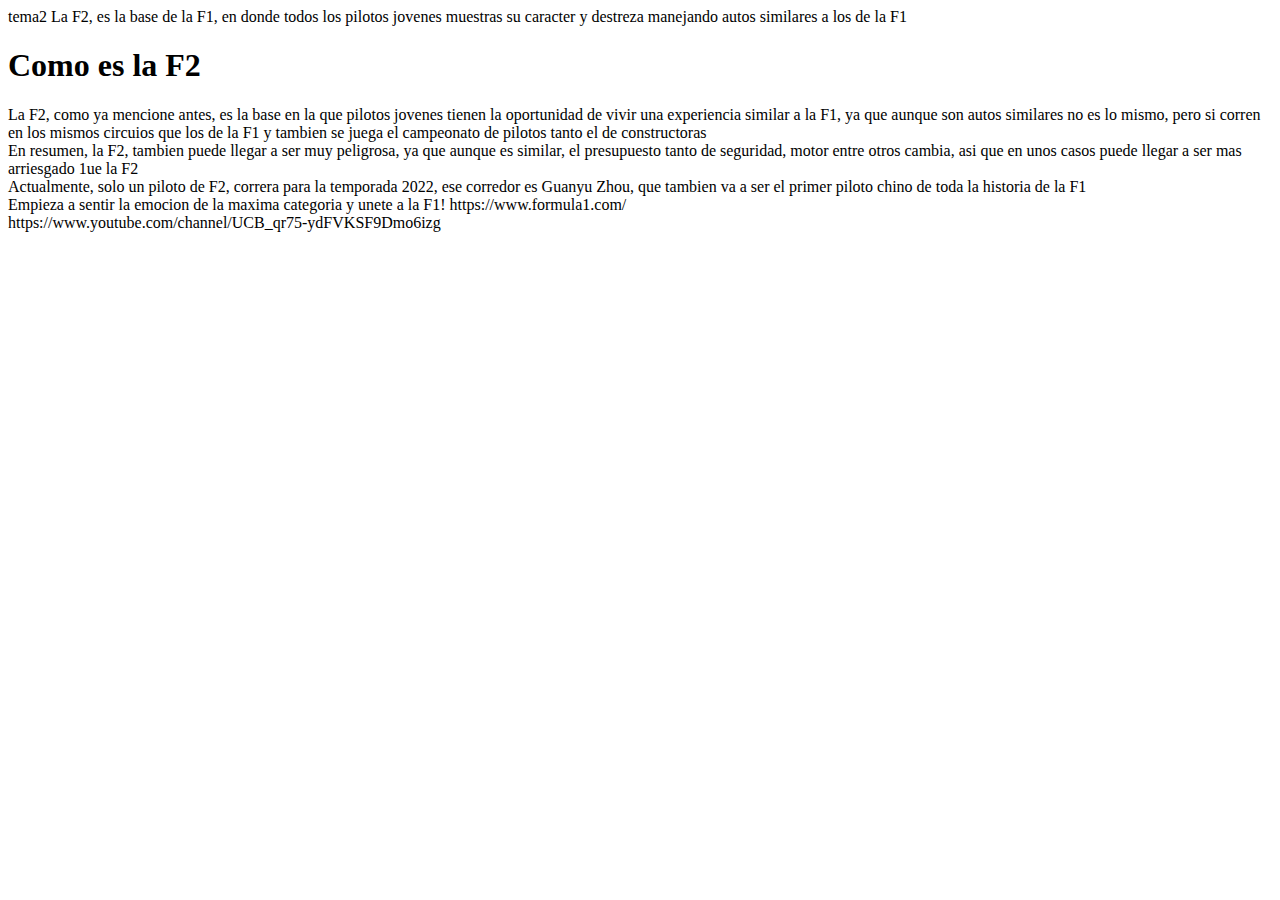
==== tema2.html @ 63cce2b8 "avance semana 4" ====
tema2
 
<DOCTYPE html>
    <html lang="es">
<head>
<!--Carga los caracteres latinos-->
  <meta charset="UTF-8">
  <title>F2</title>
</head>
<body>
La F2, es la base de la F1, en donde todos los pilotos jovenes muestras su caracter y destreza manejando autos similares a los de la F1
    <!--empieza mi blog-->
<section>
    <!--Empieza el título del blog-->
    <header>
        <h1>Como es la F2</h1>
    </header>
    <!--Termina el título del blog-->
    <!--empieza contenido principal-->
    La F2, como ya mencione antes, es la base en la que pilotos jovenes tienen la oportunidad de vivir una experiencia similar a la F1, ya que aunque son autos similares
    no es lo mismo, pero si corren en los mismos circuios que los de la F1 y tambien se juega el campeonato de pilotos tanto el de constructoras
    <main>
        <!--****Aquí pondrás tus articles-->
    </main>
 
    <!--empieza barra lateral-->
En resumen, la F2, tambien puede llegar a ser muy peligrosa, ya que aunque  es similar, el presupuesto tanto de seguridad, motor entre otros cambia, asi que en unos casos puede llegar a ser mas arriesgado 1ue la F2
    <aside>
 
    </aside>
    Actualmente, solo un piloto de F2, correra para la temporada 2022, ese corredor es Guanyu Zhou, que tambien va a ser el primer piloto chino de toda la historia de la F1
    <!--termina barra lateral-->
<!--empieza el footer-->
<footer>
Empieza a sentir la emocion de la maxima categoria y unete a la F1!
https://www.formula1.com/
 
</footer>
<!--termina el footer-->
</section>
<!--termina mi blog-->
https://www.youtube.com/channel/UCB_qr75-ydFVKSF9Dmo6izg
</body>
</html>
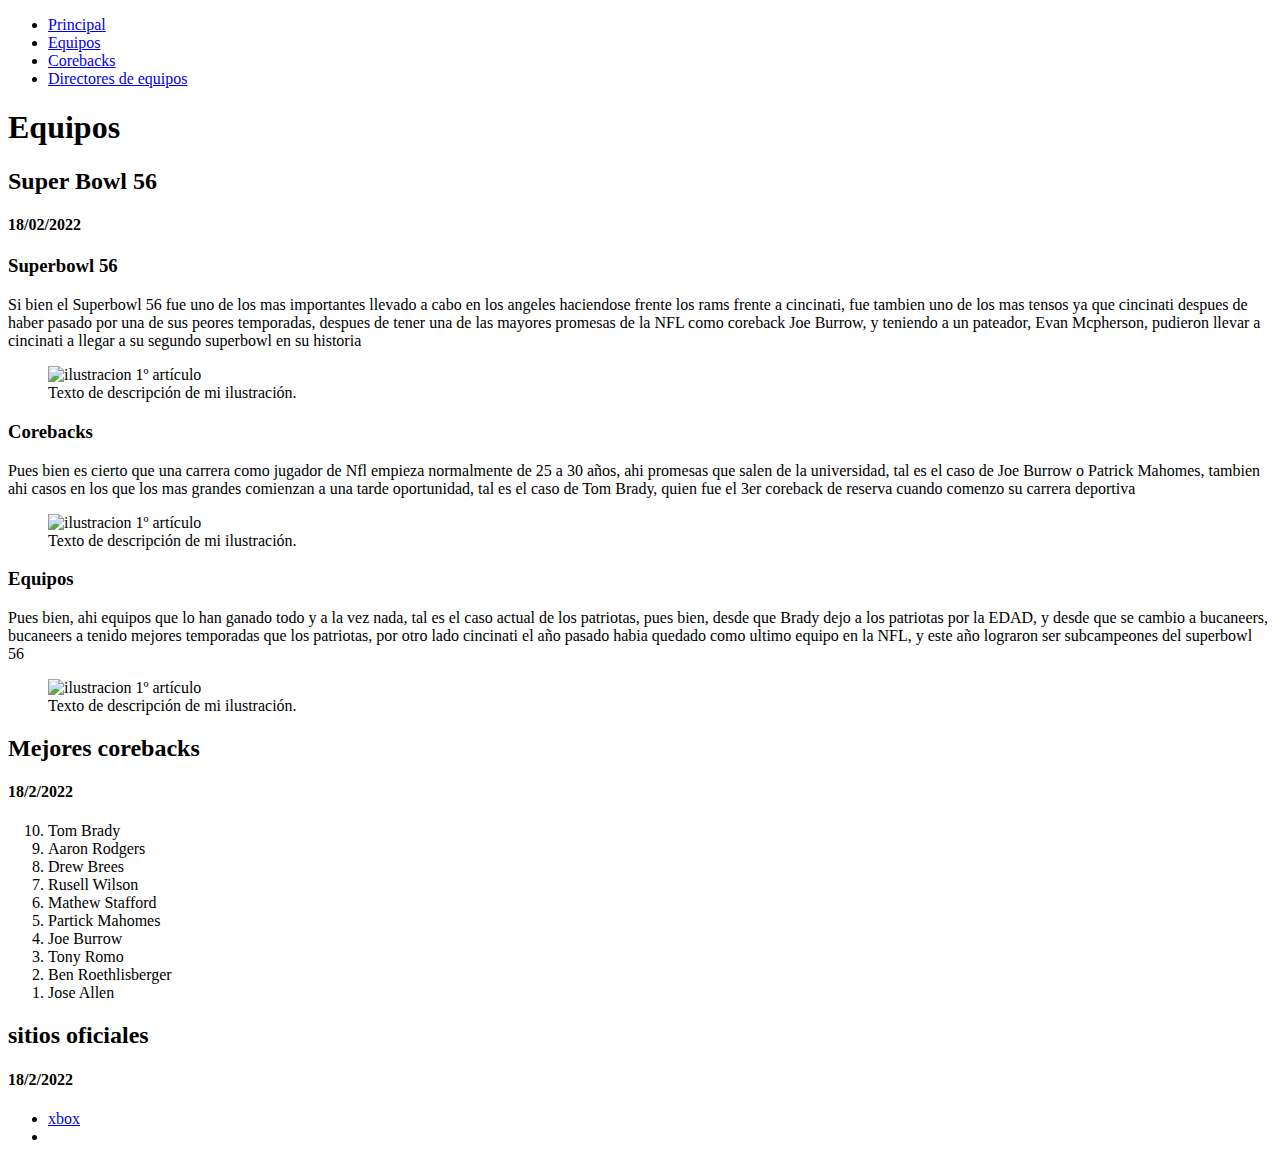
==== commit 659b5c26: "Merge branch 'master' of https://github.com/pabloot06/9-2oteroleon-blog_del_mundo" ====
--- a/tema2.html
+++ b/tema2.html
@@ -1,44 +1,139 @@
-tema2
- 
-<DOCTYPE html>
-    <html lang="es">
+<!-- Jorge León-->
+<!DOCTYPE html>
+<html lang="es">
+
 <head>
-<!--Carga los caracteres latinos-->
-  <meta charset="UTF-8">
-  <title>F2</title>
+    <!-- añade el conjunto de caracteres latinos -->
+    <meta charset="UTF-8">
+    <title>Nfl</title>
 </head>
+
 <body>
-La F2, es la base de la F1, en donde todos los pilotos jovenes muestras su caracter y destreza manejando autos similares a los de la F1
+    <!-- inicia barra de navegación -->
+    <nav>
+        <ul>
+            <li><a href="index.html" target="_blank">Principal</a></li>
+            <li><a href="mi_tema2.html">Equipos</a></li>
+            <!-- Temas de mi equipo -->
+            <li><a href="mi_tema3.html">Corebacks</a></li>
+            <li><a href="mi_tema4.html">Directores de equipos</a></li>
+        </ul>
+    </nav>
+    <!-- termina barra de navegación -->
+
     <!--empieza mi blog-->
-<section>
-    <!--Empieza el título del blog-->
-    <header>
-        <h1>Como es la F2</h1>
-    </header>
-    <!--Termina el título del blog-->
-    <!--empieza contenido principal-->
-    La F2, como ya mencione antes, es la base en la que pilotos jovenes tienen la oportunidad de vivir una experiencia similar a la F1, ya que aunque son autos similares
-    no es lo mismo, pero si corren en los mismos circuios que los de la F1 y tambien se juega el campeonato de pilotos tanto el de constructoras
-    <main>
-        <!--****Aquí pondrás tus articles-->
-    </main>
- 
-    <!--empieza barra lateral-->
-En resumen, la F2, tambien puede llegar a ser muy peligrosa, ya que aunque  es similar, el presupuesto tanto de seguridad, motor entre otros cambia, asi que en unos casos puede llegar a ser mas arriesgado 1ue la F2
-    <aside>
- 
-    </aside>
-    Actualmente, solo un piloto de F2, correra para la temporada 2022, ese corredor es Guanyu Zhou, que tambien va a ser el primer piloto chino de toda la historia de la F1
-    <!--termina barra lateral-->
-<!--empieza el footer-->
-<footer>
-Empieza a sentir la emocion de la maxima categoria y unete a la F1!
-https://www.formula1.com/
- 
-</footer>
-<!--termina el footer-->
-</section>
-<!--termina mi blog-->
-https://www.youtube.com/channel/UCB_qr75-ydFVKSF9Dmo6izg
-</body>
-</html>
+    <section>
+        <!-- Empieza encabezado del blog -->
+        <header>
+            <h1>Equipos</h1>
+        </header>
+        <!-- Termina encabezado del blog -->
+
+        <!-- empieza contenido principal -->
+        <main>
+
+            <!-- inicia entrada: Introducción a mi_tema -->
+            <article>
+                <header>
+                    <hgroup>
+                        <!-- Título del artículo -->
+                        <h2>Super Bowl 56</h2>
+                        <!-- Fecha en la que se escribió el artículo -->
+                        <h4>18/02/2022</h4>
+                    </hgroup>
+                </header>
+                <!-- inicia contenido del artículo -->
+                <div>
+                    <h3>Superbowl 56</h3>
+                    <p>Si bien el Superbowl 56 fue uno de los mas importantes llevado a cabo en los angeles haciendose frente los rams frente a cincinati, fue tambien uno de los mas tensos
+                        ya que cincinati despues de haber pasado por una de sus peores temporadas, despues de tener una de las mayores promesas de la NFL como coreback Joe Burrow, y teniendo a un pateador, Evan Mcpherson, pudieron llevar a cincinati
+                        a llegar a su segundo superbowl en su historia
+                    </p>
+  <!-- inicia ilustración del artículo -->
+  <figure>
+    <img srchttps:="//phantom-marca.unidadeditorial.es/785c3796e55636866f0193adb70bb901/f/jpg/assets/multimedia/imagenes/2022/02/11/16446006747627_310x174.jpg" alt="ilustracion 1º artículo" height="600px" width="auto">
+    <figcaption>Texto de descripción de mi ilustración.</figcaption>
+</figure>
+<!-- termina ilustración del artículo -->
+                    <h3>Corebacks</h3>
+                    <p>Pues bien es cierto que una carrera como jugador de Nfl empieza normalmente de 25 a 30 años, ahi promesas que salen de la universidad, tal es el caso de Joe Burrow o Patrick Mahomes, tambien ahi casos en los que los mas grandes comienzan a una tarde oportunidad, tal 
+                        es el caso de Tom Brady, quien fue el 3er coreback de reserva cuando comenzo su carrera deportiva
+                    </p>
+                          <!-- inicia ilustración del artículo -->
+    <figure>
+        <img src="https://stadium-azteca.underdog.gs/soccerly/1.5/2015/01/20/1421777452.jpg" alt="ilustracion 1º artículo" height="600px" width="auto">
+        <figcaption>Texto de descripción de mi ilustración.</figcaption>
+    </figure>
+    <!-- termina ilustración del artículo -->    
+
+                    <h3>Equipos</h3>
+                    <p>Pues bien, ahi equipos que lo han ganado todo y a la vez nada, tal es el caso actual de los patriotas, pues bien, desde que Brady dejo a los patriotas por la EDAD, y desde que se cambio a bucaneers, bucaneers a tenido mejores temporadas que los patriotas,
+                        por otro lado cincinati el año pasado habia quedado como ultimo equipo en la NFL, y este año lograron ser subcampeones del superbowl 56
+                    </p>
+  <!-- inicia ilustración del artículo -->
+  <figure>
+    <img src="https://as01.epimg.net/us/imagenes/2022/02/03/nfl/1643920572_898976_1643920812_noticia_normal_recorte1.jpg" alt="ilustracion 1º artículo" height="600px" width="auto">
+    <figcaption>Texto de descripción de mi ilustración.</figcaption>
+</figure>
+<!-- termina ilustración del artículo -->
+
+                </div>
+                <!-- Termina contenido del artículo -->
+                <footer>
+
+                </footer>
+            </article>
+            <!-- fin entrada: Introducción a mi_tema -->
+
+
+            <!-- inicia entrada: ranking -->
+            <article>
+                <header>
+                    <hgroup>
+                        <!-- Título del artículo -->
+                        <h2>Mejores corebacks</h2>
+                        <!-- Fecha en la que se escribió el artículo -->
+                        <h4>18/2/2022</h4>
+                    </hgroup>
+                </header>
+                <!-- inicia contenido del artículo -->
+                <div>
+                    <!-- Empieza mejores corebacks -->
+                    <ol reversed>
+                        <li>Tom Brady</li>
+                        <li>Aaron Rodgers</li>
+                        <li>Drew Brees</li>
+                        <li>Rusell Wilson</li>
+                        <li>Mathew Stafford</li>
+                        <li>Partick Mahomes</li>
+                        <li>Joe Burrow</li>
+                        <li>Tony Romo</li>
+                        <li>Ben Roethlisberger</li>
+                        <li>Jose Allen</li>
+                    </ol>
+                    <!-- Termina mejores corebacks -->
+                    <p></p>
+                </div>
+                <!-- Termina contenido del artículo -->
+                <footer>
+
+                </footer>
+            </article>
+            <!-- fin entrada: ranking -->
+
+            <!-- inicia entrada: sitios oficiales -->
+            <article>
+                <header>
+                    <hgroup>
+                        <!-- Título del artículo -->
+                        <h2>sitios oficiales </h2>
+                        <!-- Fecha en la que se escribió el artículo -->
+                        <h4>18/2/2022</h4>
+                    </hgroup>
+                </header>
+                <!-- inicia contenido del artículo -->
+                <div>
+                    <!-- Empieza mi lista de sitios oficiales -->
+                    <ul>
+                        <li><a href="https://www.nfl.com/" target="_blank">xbox</a></li>
+                        <li><a href="https://www.tiendanfl.com.mx/es/men/ga-12+z-9352823744-1886278962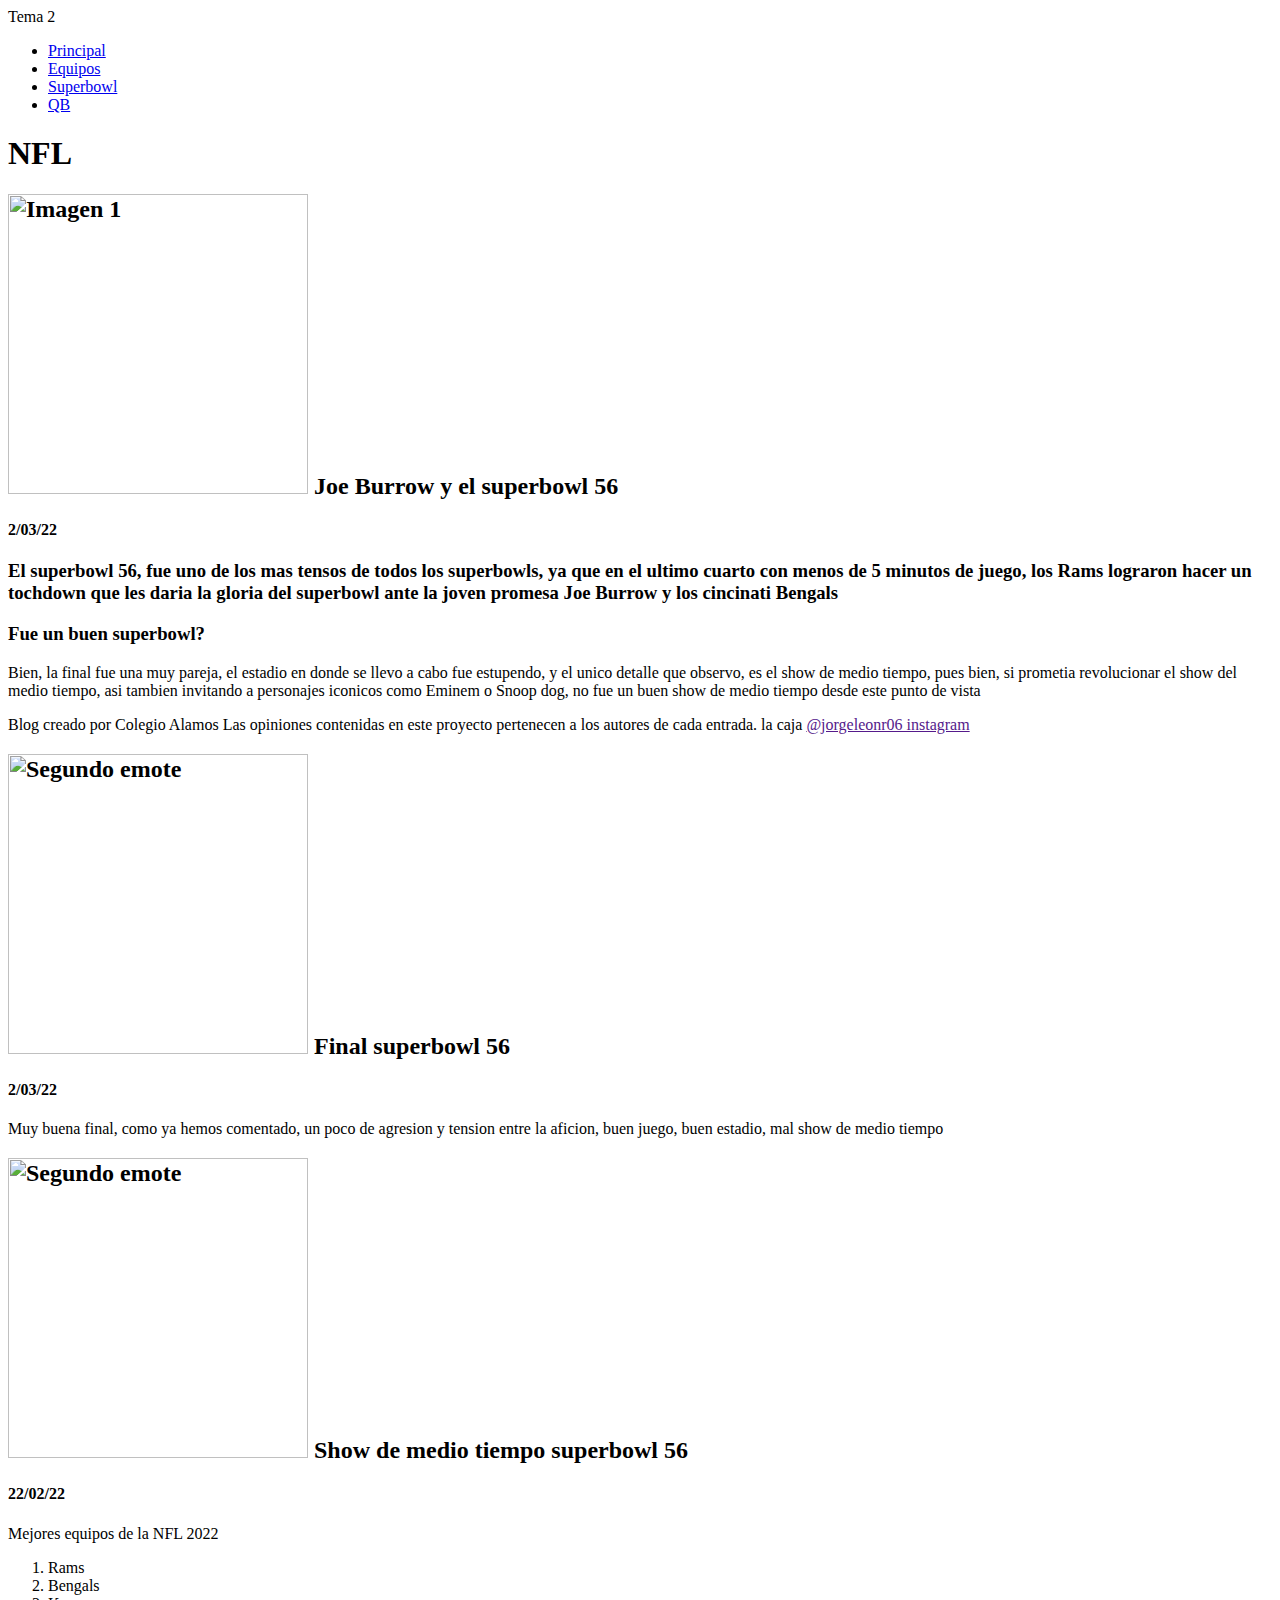
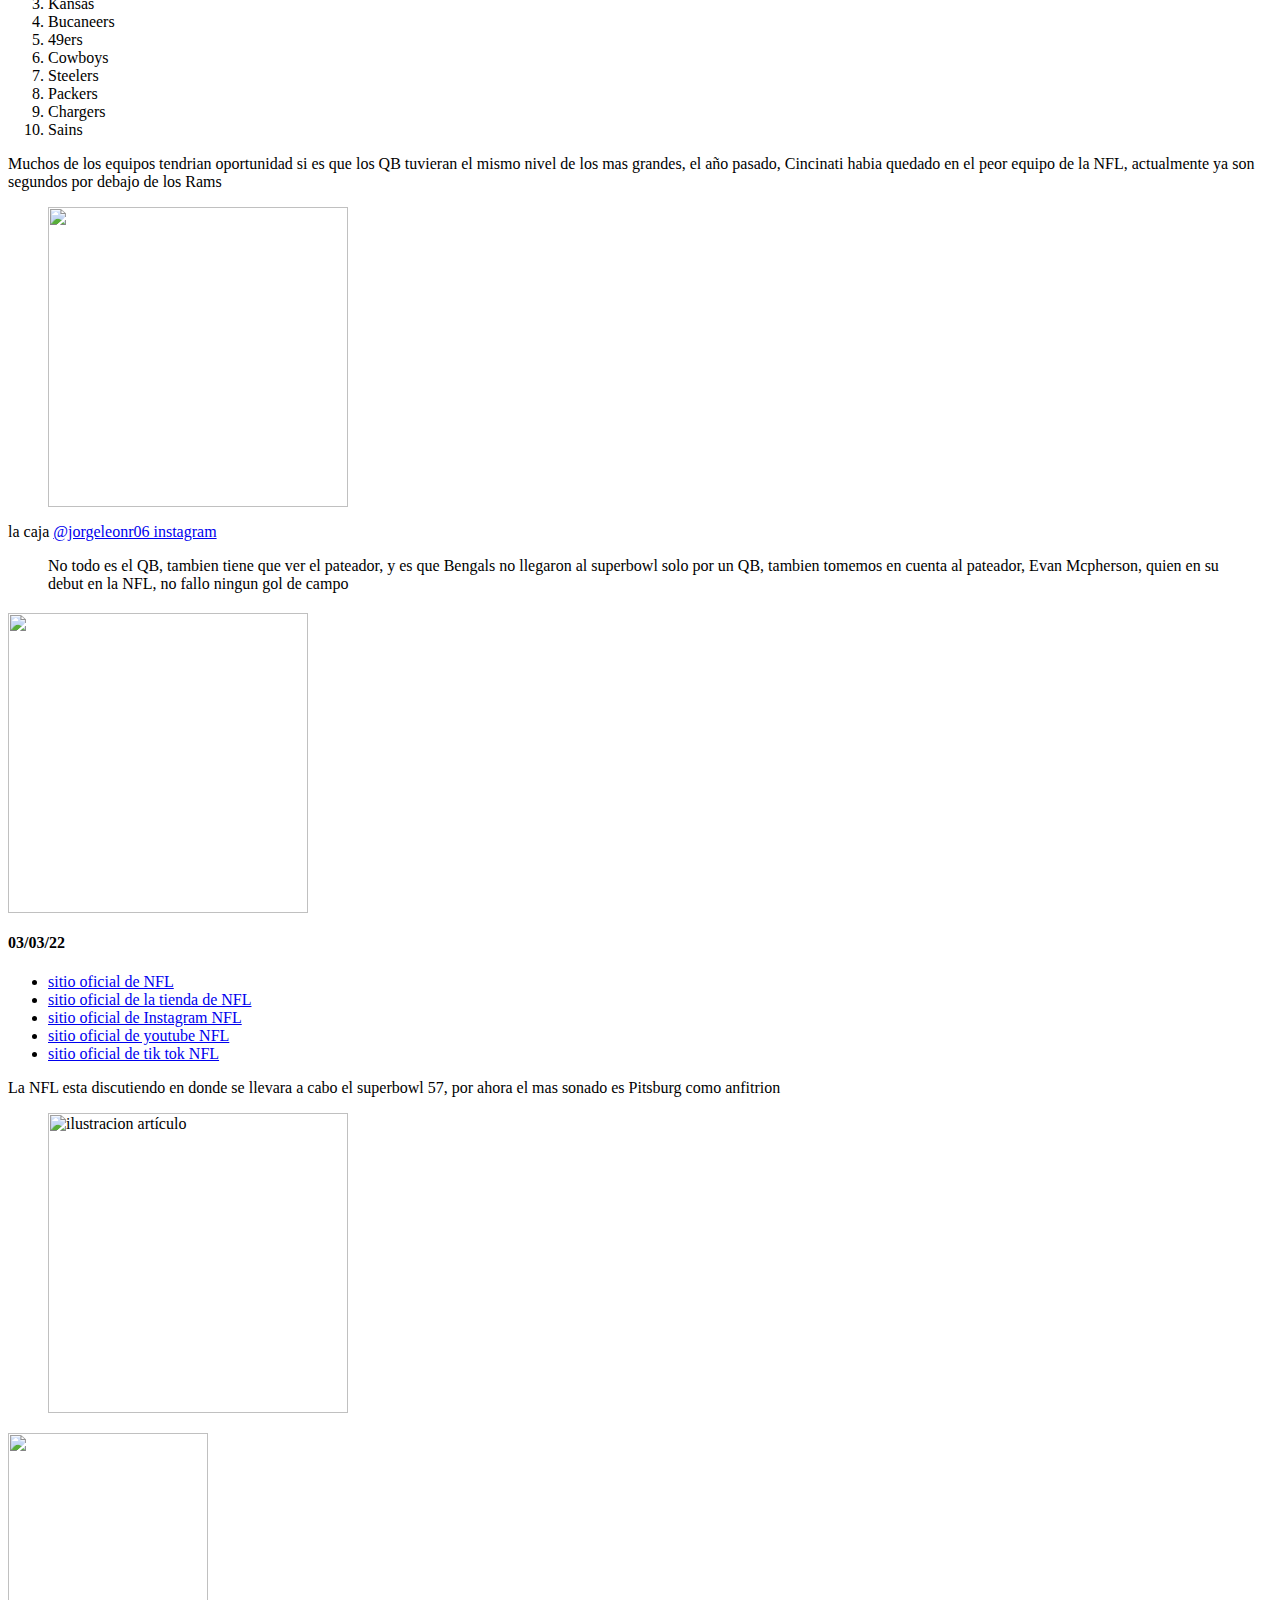
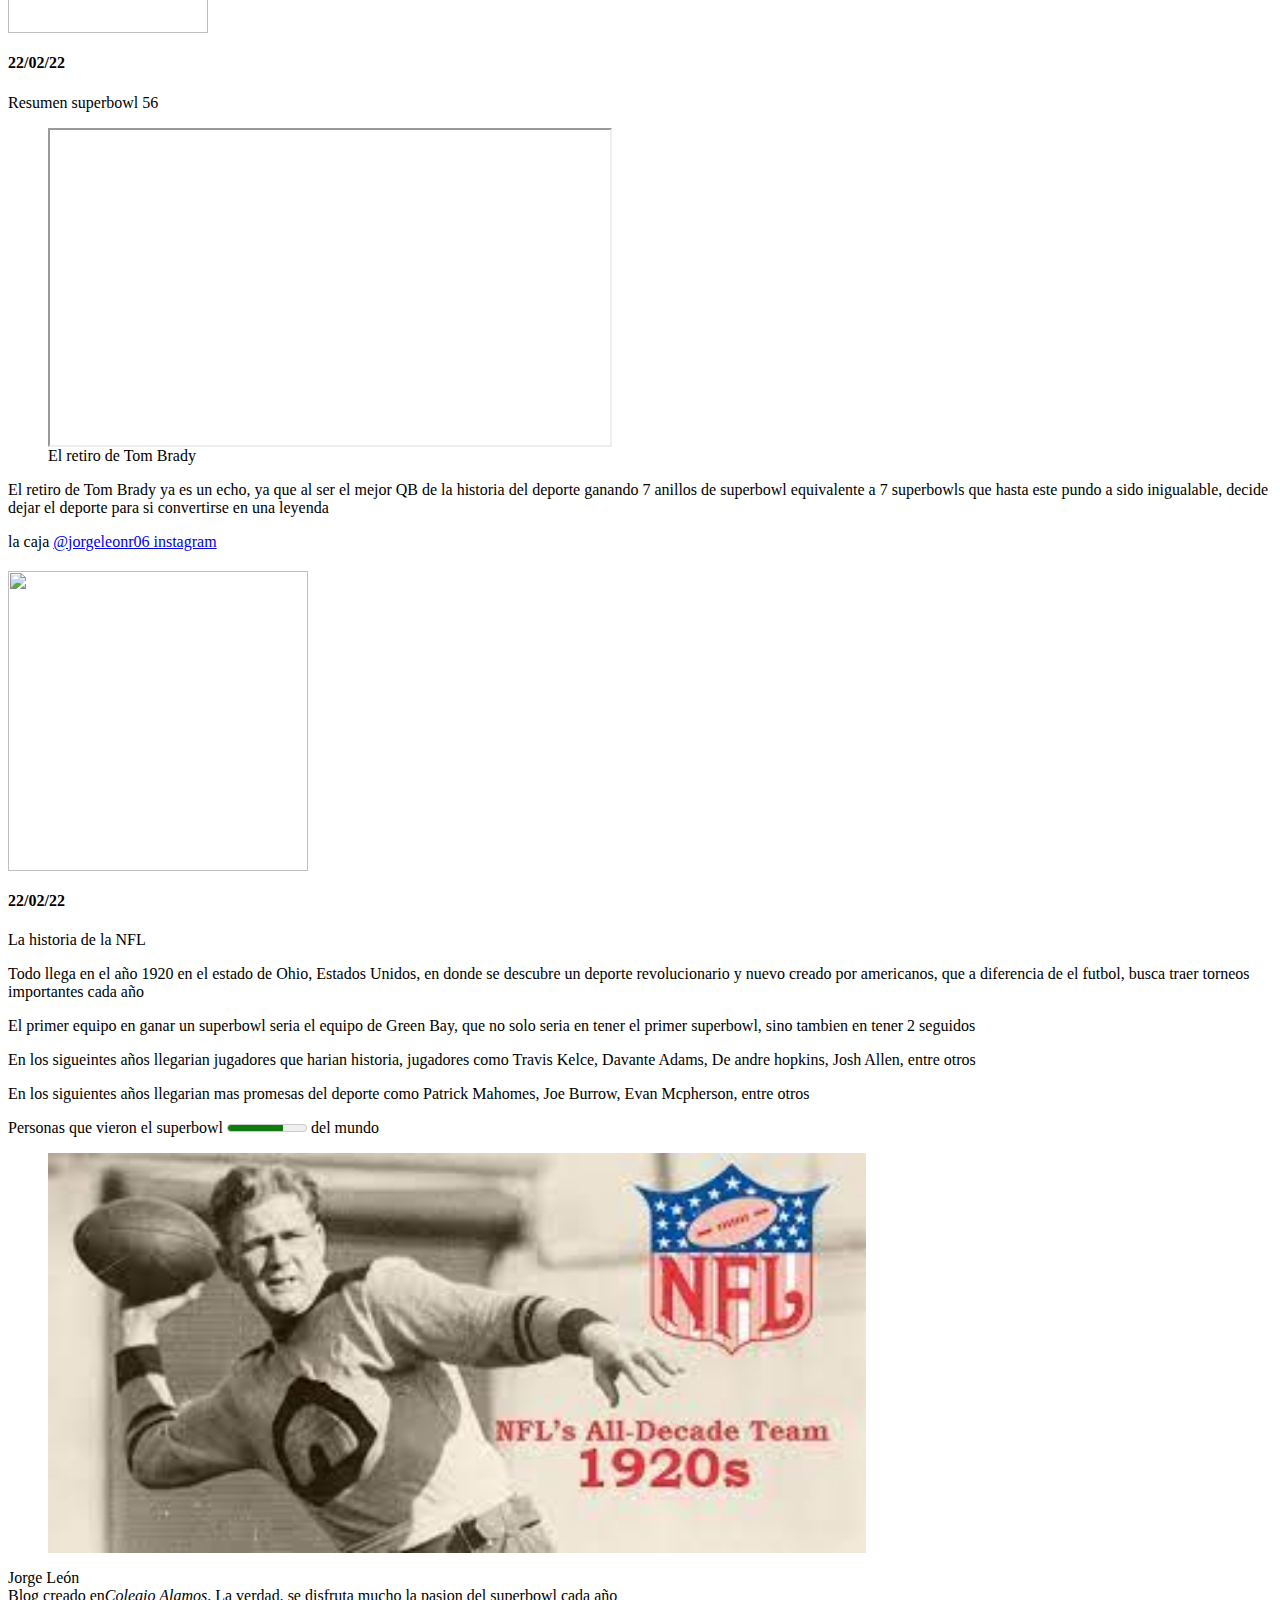
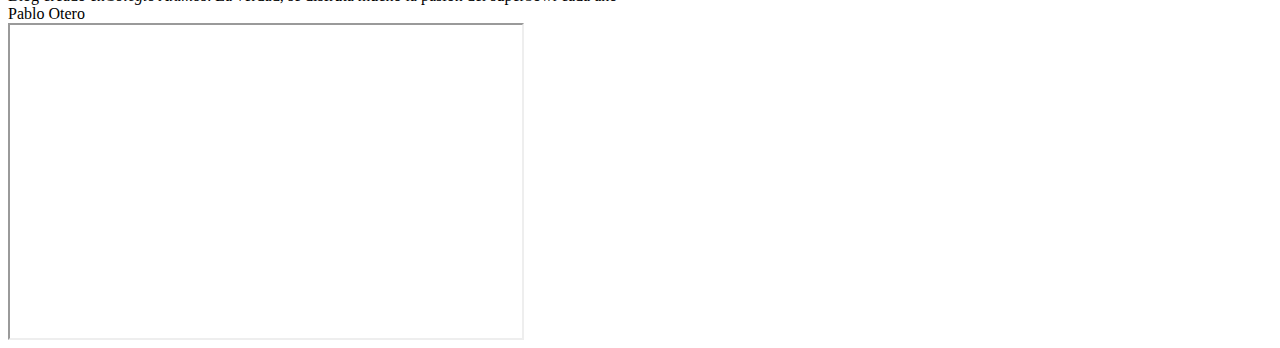
==== commit 7264e1df: "TEMA 1-2" ====
--- a/tema2.html
+++ b/tema2.html
@@ -1,11 +1,12 @@
-<!-- Jorge León-->
+Tema 2
 <!DOCTYPE html>
 <html lang="es">
 
 <head>
-    <!-- añade el conjunto de caracteres latinos -->
+   
     <meta charset="UTF-8">
-    <title>Nfl</title>
+    <title>NFL</title>
+    <link rel="stylesheet" href="assets/styles/estilos_michel2.css">
 </head>
 
 <body>
@@ -13,19 +14,19 @@
     <nav>
         <ul>
             <li><a href="index.html" target="_blank">Principal</a></li>
-            <li><a href="mi_tema2.html">Equipos</a></li>
+            <li><a href="tema3.html">Equipos</a></li>
             <!-- Temas de mi equipo -->
-            <li><a href="mi_tema3.html">Corebacks</a></li>
-            <li><a href="mi_tema4.html">Directores de equipos</a></li>
+            <li><a href="tema2.html">Superbowl</a></li>
+            <li><a href="tema4.html">QB</a></li>
         </ul>
     </nav>
     <!-- termina barra de navegación -->
 
-    <!--empieza mi blog-->
+    <!--empieza el blog-->
     <section>
         <!-- Empieza encabezado del blog -->
         <header>
-            <h1>Equipos</h1>
+            <h1>NFL</h1>
         </header>
         <!-- Termina encabezado del blog -->
 
@@ -37,86 +38,99 @@
                 <header>
                     <hgroup>
                         <!-- Título del artículo -->
-                        <h2>Super Bowl 56</h2>
-                        <!-- Fecha en la que se escribió el artículo -->
-                        <h4>18/02/2022</h4>
-                    </hgroup>
-                </header>
-                <!-- inicia contenido del artículo -->
-                <div>
-                    <h3>Superbowl 56</h3>
-                    <p>Si bien el Superbowl 56 fue uno de los mas importantes llevado a cabo en los angeles haciendose frente los rams frente a cincinati, fue tambien uno de los mas tensos
-                        ya que cincinati despues de haber pasado por una de sus peores temporadas, despues de tener una de las mayores promesas de la NFL como coreback Joe Burrow, y teniendo a un pateador, Evan Mcpherson, pudieron llevar a cincinati
-                        a llegar a su segundo superbowl en su historia
+                        <h2> <img src="http://www.polideportivo.mx/nuevo/wp-content/uploads/2022/02/https-_www.si_.com_.image_MTcyMDY0MTYyOTYzMjY4Nzcz_joe-burrow-bengals.jpg " frameborder="200" alt="Imagen 1" height="300px" width="auto"> Joe Burrow y el superbowl 56</h2>
+                        <!-- Fecha en la que se escribió el artículo -->
+                        <h4>2/03/22</h4>
+                    </hgroup>
+                </header>
+                <!-- inicia contenido del artículo -->
+                <div>
+                    <h3>El superbowl 56, fue uno de los mas tensos de todos los superbowls, ya que en el ultimo cuarto con menos de 5 minutos de juego, los Rams lograron hacer un tochdown que les daria la gloria del superbowl ante la joven promesa Joe Burrow y los cincinati Bengals</p>
+
+                    <h3>Fue un buen superbowl?</h3>
+
+                    <p>Bien, la final fue una muy pareja, el estadio en donde se llevo a cabo fue estupendo, y el unico detalle que observo, es el show de medio tiempo, pues bien, si prometia revolucionar el show del medio tiempo, asi tambien invitando a personajes iconicos como Eminem o Snoop dog, no fue un buen show de medio tiempo desde este punto de vista</p>
+
+                </div>
+                <!-- Termina contenido del artículo -->
+                <footer>
+                    <!-- Datos del autor -->
+                    <div>
+                        <span>Blog creado por Colegio Alamos</span>
+                        <span>Las opiniones contenidas en este proyecto pertenecen a los autores de cada entrada.</span>                      
+                        <span>la caja</span> <a href="" target="_blank">@jorgeleonr06 instagram</a>
+                    </div>
+                    <!-- fin datos del autor -->
+                    <!-- bibliografía -->
+                    <blockquote>
+                    </blockquote>
+                    <!-- fin bibliografía -->
+                </footer>
+            </article>
+            <!-- fin entrada: Introducción a mi_tema -->
+
+            <article>
+                <header>
+                    <hgroup>
+                        <!-- Título del artículo -->
+                        <h2> <img src="https://phantom-marca.unidadeditorial.es/03021c5db9b052068bf47cdae191b782/resize/1320/f/jpg/assets/multimedia/imagenes/2022/02/11/16446006747627.jpg" alt="Segundo emote" height="300px" width="auto"> Final superbowl 56 </h2>
+                        <!-- Fecha en la que se escribió el artículo -->
+                        <h4>2/03/22</h4>
+                        <p>Muy buena final, como ya hemos comentado, un poco de agresion y tension entre la aficion, buen juego, buen estadio, mal show de medio tiempo</p>
+                    </hgroup>
+                </header>
+                <!-- inicia contenido del artículo -->
+            </article>
+
+
+            <!-- inicia entrada: ranking -->
+            <article>
+                <header>
+                    <hgroup>
+                        <!-- Título del artículo -->
+                        <h2> <img src="https://cdn.cnn.com/cnnnext/dam/assets/220213210218-01-super-bowl-halftime-2022-super-169.jpg" alt="Segundo emote" height="300px" width="auto"> Show de medio tiempo superbowl 56</h2>
+                        <!-- Fecha en la que se escribió el artículo -->
+                        <h4>22/02/22</h4><p>Mejores equipos de la NFL 2022</p>
+                    </hgroup>
+                </header>
+                <!-- inicia contenido del artículo -->
+                <div>
+                    <!-- Empieza mi ranking en orden inverso -->
+                    <ol>
+                        <li>Rams</li>
+                        <li>Bengals</li>
+                        <li>Kansas</li>
+                        <li>Bucaneers</li>
+                        <li>49ers</li>
+                        <li>Cowboys</li>
+                        <li>Steelers</li>
+                        <li>Packers</li>
+                        <li>Chargers</li>
+                        <li>Sains</li>
+                    </ol>
+                    <!-- Termina mi ranking en orden inverso -->
+                    <p>Muchos de los equipos tendrian oportunidad si es que los QB tuvieran el mismo nivel de los mas grandes, el año pasado, Cincinati habia quedado en el peor equipo de la NFL, actualmente ya son segundos por debajo de los Rams
                     </p>
-  <!-- inicia ilustración del artículo -->
-  <figure>
-    <img srchttps:="//phantom-marca.unidadeditorial.es/785c3796e55636866f0193adb70bb901/f/jpg/assets/multimedia/imagenes/2022/02/11/16446006747627_310x174.jpg" alt="ilustracion 1º artículo" height="600px" width="auto">
-    <figcaption>Texto de descripción de mi ilustración.</figcaption>
-</figure>
-<!-- termina ilustración del artículo -->
-                    <h3>Corebacks</h3>
-                    <p>Pues bien es cierto que una carrera como jugador de Nfl empieza normalmente de 25 a 30 años, ahi promesas que salen de la universidad, tal es el caso de Joe Burrow o Patrick Mahomes, tambien ahi casos en los que los mas grandes comienzan a una tarde oportunidad, tal 
-                        es el caso de Tom Brady, quien fue el 3er coreback de reserva cuando comenzo su carrera deportiva
-                    </p>
-                          <!-- inicia ilustración del artículo -->
-    <figure>
-        <img src="https://stadium-azteca.underdog.gs/soccerly/1.5/2015/01/20/1421777452.jpg" alt="ilustracion 1º artículo" height="600px" width="auto">
-        <figcaption>Texto de descripción de mi ilustración.</figcaption>
-    </figure>
-    <!-- termina ilustración del artículo -->    
-
-                    <h3>Equipos</h3>
-                    <p>Pues bien, ahi equipos que lo han ganado todo y a la vez nada, tal es el caso actual de los patriotas, pues bien, desde que Brady dejo a los patriotas por la EDAD, y desde que se cambio a bucaneers, bucaneers a tenido mejores temporadas que los patriotas,
-                        por otro lado cincinati el año pasado habia quedado como ultimo equipo en la NFL, y este año lograron ser subcampeones del superbowl 56
-                    </p>
-  <!-- inicia ilustración del artículo -->
-  <figure>
-    <img src="https://as01.epimg.net/us/imagenes/2022/02/03/nfl/1643920572_898976_1643920812_noticia_normal_recorte1.jpg" alt="ilustracion 1º artículo" height="600px" width="auto">
-    <figcaption>Texto de descripción de mi ilustración.</figcaption>
-</figure>
-<!-- termina ilustración del artículo -->
-
-                </div>
-                <!-- Termina contenido del artículo -->
-                <footer>
-
-                </footer>
-            </article>
-            <!-- fin entrada: Introducción a mi_tema -->
-
-
-            <!-- inicia entrada: ranking -->
-            <article>
-                <header>
-                    <hgroup>
-                        <!-- Título del artículo -->
-                        <h2>Mejores corebacks</h2>
-                        <!-- Fecha en la que se escribió el artículo -->
-                        <h4>18/2/2022</h4>
-                    </hgroup>
-                </header>
-                <!-- inicia contenido del artículo -->
-                <div>
-                    <!-- Empieza mejores corebacks -->
-                    <ol reversed>
-                        <li>Tom Brady</li>
-                        <li>Aaron Rodgers</li>
-                        <li>Drew Brees</li>
-                        <li>Rusell Wilson</li>
-                        <li>Mathew Stafford</li>
-                        <li>Partick Mahomes</li>
-                        <li>Joe Burrow</li>
-                        <li>Tony Romo</li>
-                        <li>Ben Roethlisberger</li>
-                        <li>Jose Allen</li>
-                    </ol>
-                    <!-- Termina mejores corebacks -->
-                    <p></p>
-                </div>
-                <!-- Termina contenido del artículo -->
-                <footer>
-
+
+                    <!-- inicia ilustración del artículo -->
+                    <figure>
+                        <img src="https://s3.sa-east-1.amazonaws.com/titulares.ar/wp-content/uploads/2022/01/31021004/1643605804_Precios-de-boletos-para-el-Super-Bowl-probabilidades-e-improbabilidad.jpg" alt="" height="300px" width="auto">
+                        <figcaption></figcaption>
+                    </figure>
+                    <!-- termina ilustración del artículo -->
+                </div>
+                <!-- Termina contenido del artículo -->
+                <footer>
+                    <!-- Datos del autor -->
+                    <div>
+                        <span>la caja</span> <a href="https://www.instagram.com/jorgeleonr06/?hl=es-la" target="_blank">@jorgeleonr06 instagram</a>
+                    </div>
+                    <!-- fin datos del autor -->
+                    <!-- bibliografía -->
+                    <blockquote>
+                        <p>No todo es el QB, tambien tiene que ver el pateador, y es que Bengals no llegaron al superbowl solo por un QB, tambien tomemos en cuenta al pateador, Evan Mcpherson, quien en su debut en la NFL, no fallo ningun gol de campo</p>
+                    </blockquote>
+                    <!-- fin bibliografía -->
                 </footer>
             </article>
             <!-- fin entrada: ranking -->
@@ -126,14 +140,139 @@
                 <header>
                     <hgroup>
                         <!-- Título del artículo -->
-                        <h2>sitios oficiales </h2>
-                        <!-- Fecha en la que se escribió el artículo -->
-                        <h4>18/2/2022</h4>
+                        <h2> <img src="https://imageio.forbes.com/specials-images/imageserve/61f7f95dcaba1296948fba2a/NFL--JAN-30-AFC-Conference-Championship---Bengals-at-Chiefs/1960x0.jpg?fit=bounds&format=jpg&width=960" alt="" height="300px" width="auto"> </h2>
+                        <!-- Fecha en la que se escribió el artículo -->
+                        <h4>03/03/22</h4>
                     </hgroup>
                 </header>
                 <!-- inicia contenido del artículo -->
                 <div>
                     <!-- Empieza mi lista de sitios oficiales -->
                     <ul>
-                        <li><a href="https://www.nfl.com/" target="_blank">xbox</a></li>
-                        <li><a href="https://www.tiendanfl.com.mx/es/men/ga-12+z-9352823744-1886278962+                        <li><a href="https://www.nfl.com/" target="_blank">sitio oficial de NFL</a></li>
+                        <li><a href="https://www.tiendanfl.com.mx/es/?_s=gppc&utm_campaign=NFL+-+Brand+-+MX+-+ES|11073777837&utm_medium=ppc&ks_id=6220_kw55513618&utm_term=nfl%20shop&matchtype=e&utm_source=g&target=kwd-45741750&pcrid=462910001449&adposition=&gclid=CjwKCAiAyPyQBhB6EiwAFUuakijU6b_SiZe63Z3v1C8Xocjf4Xs0LJ9LJTbG0l3KNEYAkafguoezPBoCS_sQAvD_BwE" target="_blank">sitio oficial de la tienda de NFL</a></li>
+                        <li><a href="https://www.instagram.com/nfl/?hl=es" target="_blank">sitio oficial de Instagram NFL</a></li>
+                        <li><a href="https://www.youtube.com/c/NFL" target="_blank">sitio oficial de youtube NFL</a></li>
+                        <li><a href="https://www.tiktok.com/@nfl" target="_blank">sitio oficial de tik tok NFL</a></li>
+                    </ul>
+                    <!-- Termina mi lista de sitios oficiales -->
+
+                    <p>La NFL esta discutiendo en donde se llevara a cabo el superbowl 57, por ahora el mas sonado es Pitsburg como anfitrion</p>
+                    <!-- inicia ilustración del artículo -->
+                    <figure>
+                        <img src="http://www.benstonium.com/wp2015/wp-content/uploads/2015/07/SB57-Poster-0-00-00-00.jpg" alt="ilustracion  artículo" height="300px" width="auto">
+                        <figcaption></figcaption>
+                    </figure>
+                    <!-- termina ilustración del artículo -->
+                </div>
+                <!-- Termina contenido del artículo -->
+                <footer>
+                     <!-- Datos del autor -->
+                </footer>
+            </article>
+            <!-- fin entrada: sitios oficiales -->
+
+            <!-- inicia entrada: video de youtube -->
+            <article>
+                <header>
+                    <hgroup>
+                        <!-- Título del artículo -->
+                        <h2> <img src="https://static.clubs.nfl.com/image/private/t_editorial_landscape_12_desktop/steelers/hub0ilewgluizmctwyjn" alt="" height="200px" width="auto"> </h2>
+                        <!-- Fecha en la que se escribió el artículo -->
+                        <h4>22/02/22</h4><p>Resumen superbowl 56</p>
+                    </hgroup>
+                </header>
+                <!-- inicia contenido del artículo -->
+                <div>
+
+                    <!-- inicia video  -->
+                    <figure>
+                        <iframe width="560" height="315" src="https://www.youtube.com/watch?v=4x4MND-Rhrc" title="YouTube video player" frameborder="2" allow="accelerometer; autoplay; clipboard-write; encrypted-media; gyroscope; picture-in-picture" allowfullscreen></iframe>
+                        <figcaption>El retiro de Tom Brady</figcaption>
+                    </figure>
+                    <!-- termina Video-->
+
+                    <!-- inician párrafos adicionales -->
+                    <p>El retiro de Tom Brady ya es un echo, ya que al ser el mejor QB de la historia del deporte ganando 7 anillos de superbowl equivalente a 7 superbowls que hasta este pundo a sido inigualable, decide dejar el deporte para si convertirse en una leyenda</p>
+                   
+                    <!-- Terminan párrafos adicionales -->
+                </div>
+                <!-- Termina contenido del artículo -->
+                <footer>
+                    <!-- Datos del autor -->
+                    <div>
+                        <span>la caja</span> <a href="https://www.instagram.com/jorgeleonr06/?hl=es-la" target="_blank">@jorgeleonr06 instagram</a>
+                    </div>
+                    <!-- fin datos del autor -->
+                    <!-- bibliografía -->
+                    <blockquote>
+                    </blockquote>
+                    <!-- fin bibliografía -->
+                </footer>
+            </article>
+            <!-- fin entrada: video youtube -->
+
+            <!-- inicia entrada: investigación -->
+            <article>
+                <header>
+                    <hgroup>
+                        <!-- Título del artículo con ícono -->
+                        <h2> <img src="https://editorial.aristeguinoticias.com/wp-content/uploads/2022/01/Tom-Brady-29012022.jpg" height="300px" width="auto"></h2>
+                        <!-- Fecha en la que se escribió el artículo -->
+                        <h4>22/02/22</h4><p>La historia de la NFL</p>
+                    </hgroup>
+                </header>
+                <!-- inicia contenido del artículo -->
+                <div>
+
+                    <p>Todo llega en el año 1920 en el estado de Ohio, Estados Unidos, en donde se descubre un deporte revolucionario y nuevo creado por americanos, que a diferencia de el futbol, busca traer torneos importantes cada año</p>
+                    <p>El primer equipo en ganar un superbowl seria el equipo de Green Bay, que no solo seria en tener el primer superbowl, sino tambien en tener 2 seguidos</p>
+                    <p>En los sigueintes años llegarian jugadores que harian historia, jugadores como Travis Kelce, Davante Adams, De andre hopkins, Josh Allen, entre otros</p>
+                     <p>En los siguientes años llegarian mas promesas del deporte como Patrick Mahomes, Joe Burrow, Evan Mcpherson, entre otros</p>
+                    <!-- inicia ilustración del artículo -->
+
+                    <label>Personas que vieron el superbowl </label>   <meter value="70" min="0" max="100"> </meter> <label> del mundo</label>
+
+                    <figure>
+                        <img src="[data-uri]" alt="" height="400px" width="auto">
+                        <figcaption></figcaption>
+                    </figure>
+                    <!-- termina ilustración del artículo -->
+
+                </div>
+                <!-- Termina contenido del artículo -->
+
+                <footer>
+                </footer>
+            </article>
+            <!-- fin entrada: investigación -->
+
+        </main>
+        <!-- termina contenido principal -->
+
+        <!-- empieza barra lateral -->
+        <aside>
+
+        </aside>
+        <!-- termina barra lateral -->
+        <footer>
+            <div>
+                <span>Jorge León </span>
+            </div>
+            <div>
+                <span>Blog creado en<i>Colegio Alamos</i>.</span>
+                <span>La verdad, se disfruta mucho la pasion del superbowl cada año</span>
+            </div>
+            <div>
+                <span>Pablo Otero </span>
+            </div>
+
+            <iframe width="512" height="313" src=" https://www.youtube.com/watch?v=n9ja-VRsR08 " title="YouTube video player" frameborder="200" allow="accelerometer; autoplay; clipboard-write; encrypted-media; gyroscope; picture-in-picture" allowfullscreen></iframe>
+
+        </footer>
+
+    </section>
+    <!--termina mi blog-->
+</body>
+
+</html>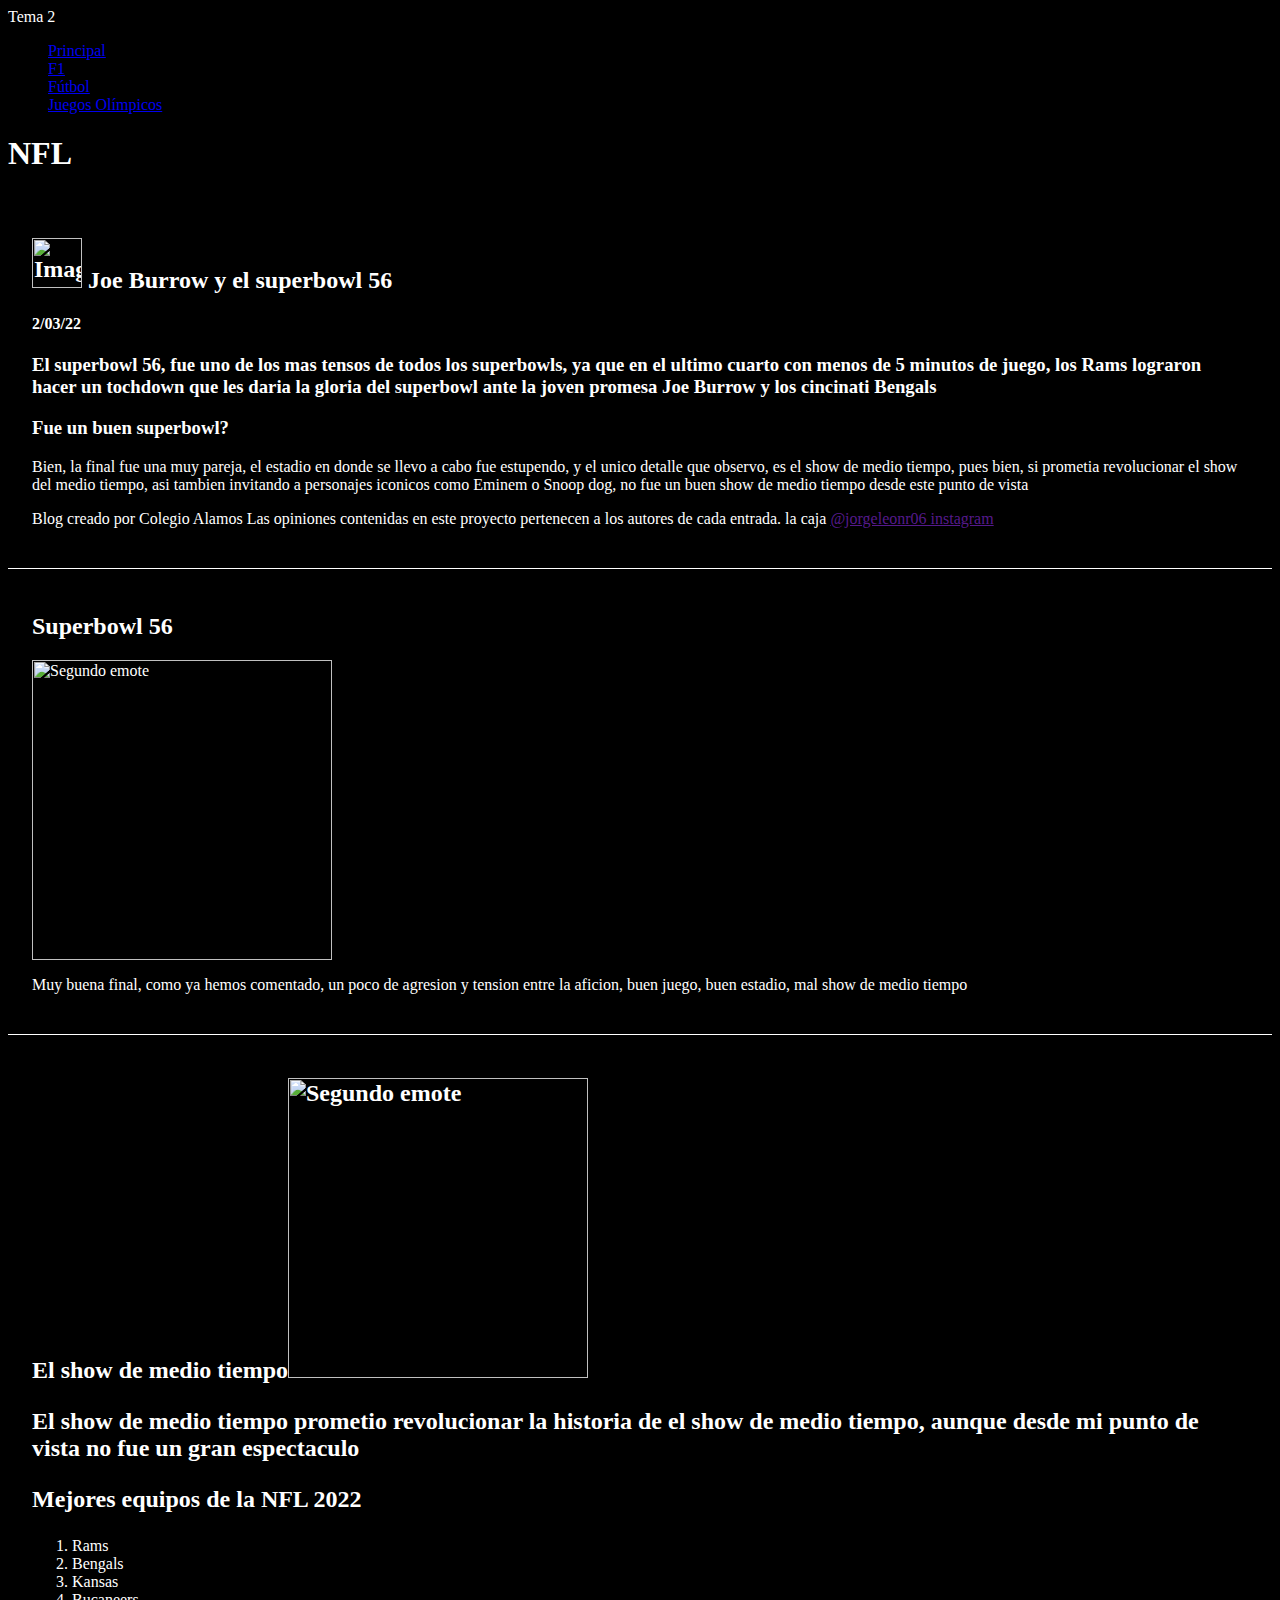
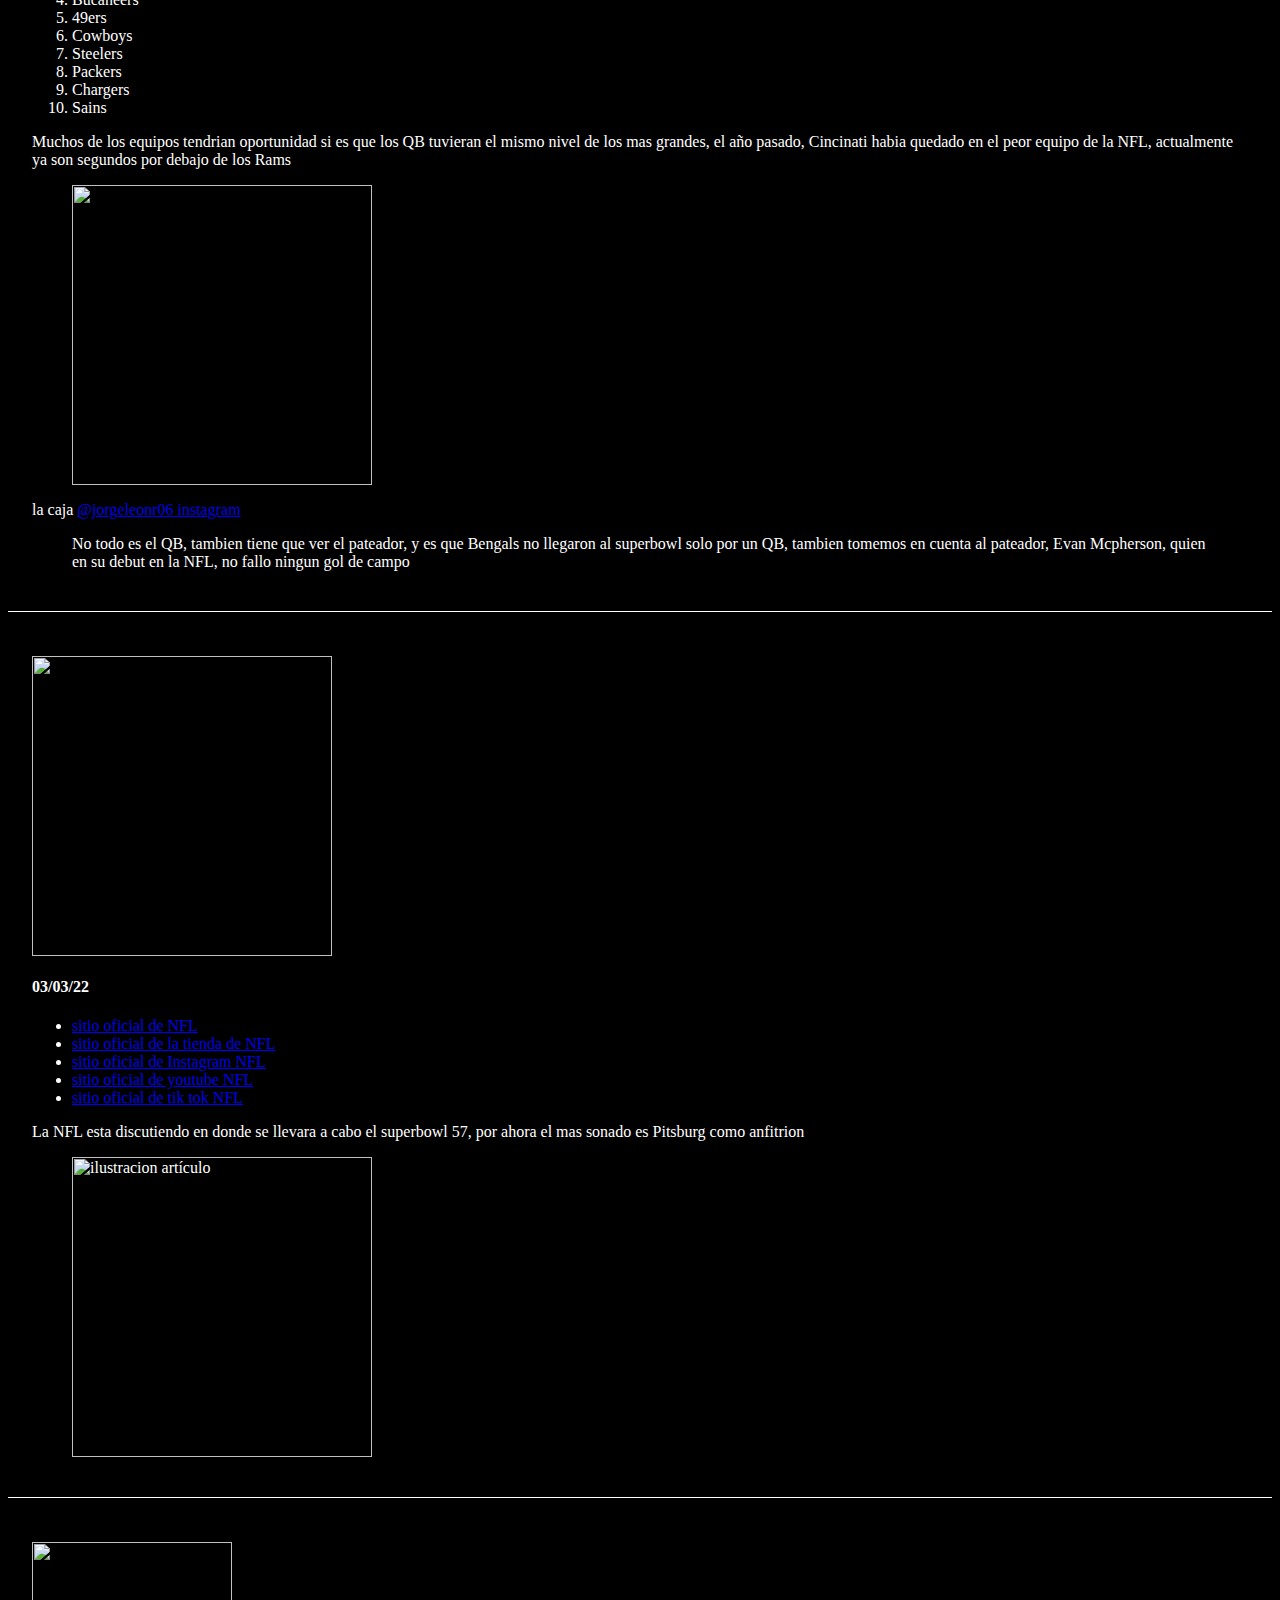
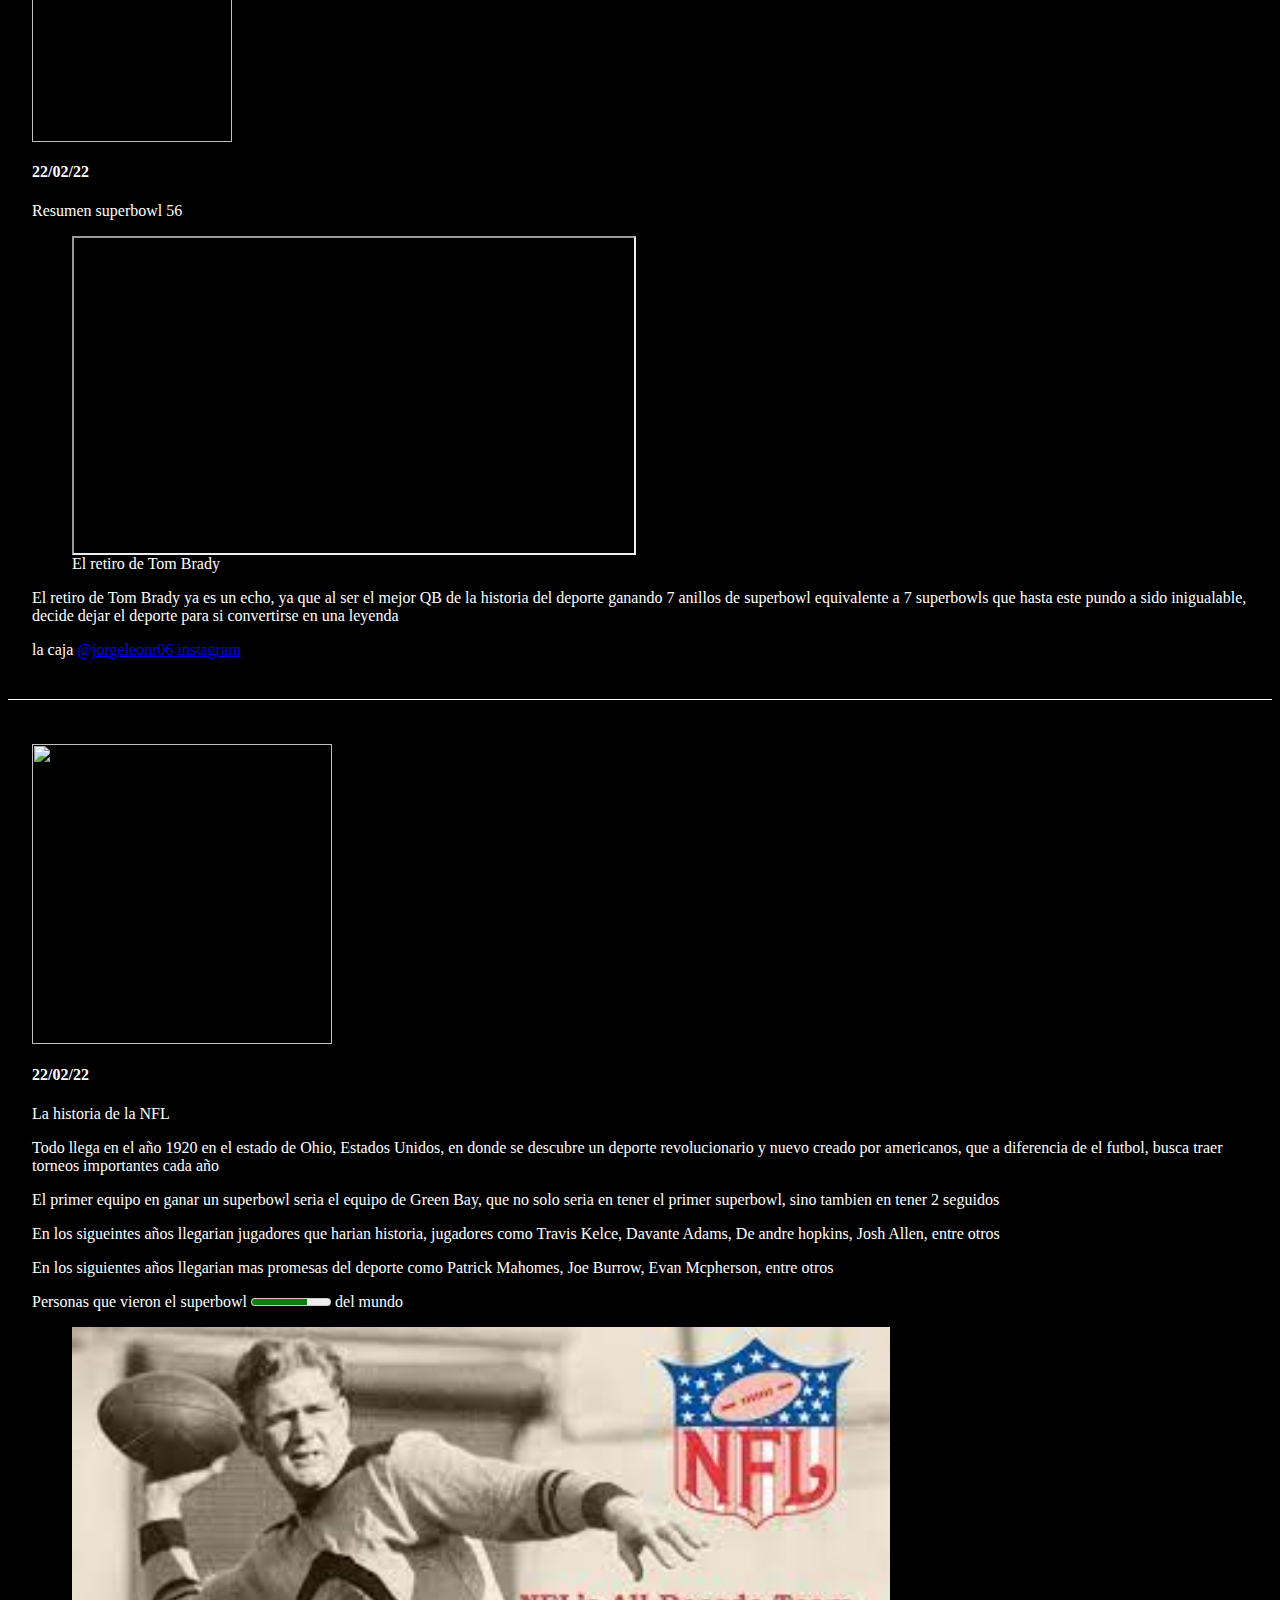
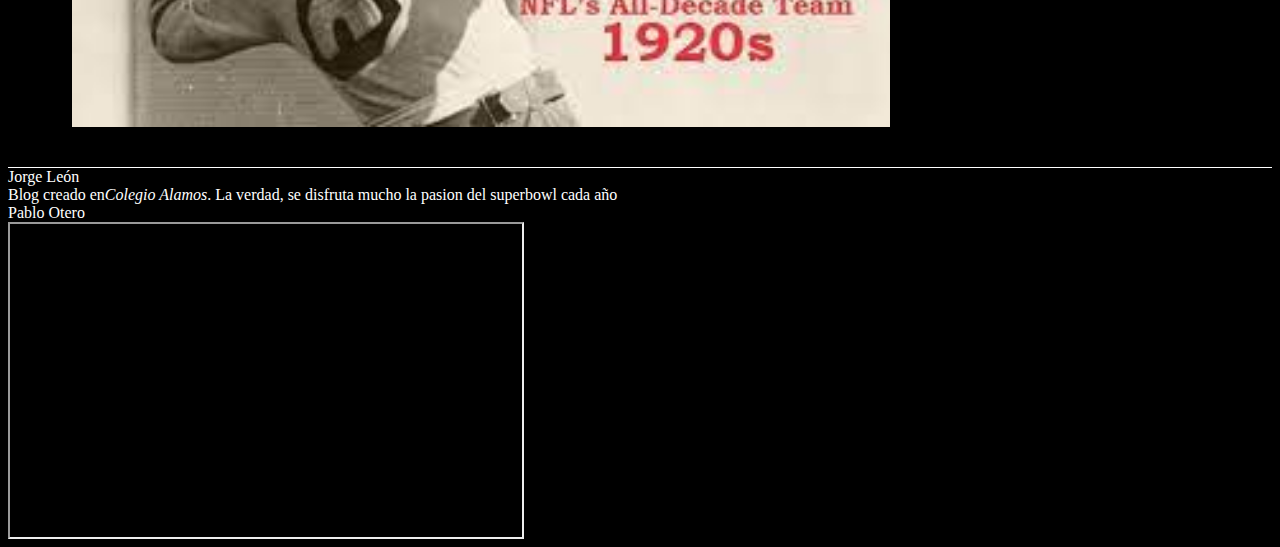
==== commit 2a475111: "temas" ====
--- a/tema2.html
+++ b/tema2.html
@@ -6,7 +6,7 @@
    
     <meta charset="UTF-8">
     <title>NFL</title>
-    <link rel="stylesheet" href="assets/styles/estilos_michel2.css">
+    <link rel="stylesheet" href="assets/styles/estilos_jorge.css">
 </head>
 
 <body>
@@ -14,10 +14,10 @@
     <nav>
         <ul>
             <li><a href="index.html" target="_blank">Principal</a></li>
-            <li><a href="tema3.html">Equipos</a></li>
+            <li><a href="tema1.html">F1</a></li>
             <!-- Temas de mi equipo -->
-            <li><a href="tema2.html">Superbowl</a></li>
-            <li><a href="tema4.html">QB</a></li>
+            <li><a href="tema3.html">Fútbol</a></li>
+            <li><a href="tema4.html">Juegos Olímpicos</a></li>
         </ul>
     </nav>
     <!-- termina barra de navegación -->
@@ -38,7 +38,7 @@
                 <header>
                     <hgroup>
                         <!-- Título del artículo -->
-                        <h2> <img src="http://www.polideportivo.mx/nuevo/wp-content/uploads/2022/02/https-_www.si_.com_.image_MTcyMDY0MTYyOTYzMjY4Nzcz_joe-burrow-bengals.jpg " frameborder="200" alt="Imagen 1" height="300px" width="auto"> Joe Burrow y el superbowl 56</h2>
+                        <h2> <img src="http://www.polideportivo.mx/nuevo/wp-content/uploads/2022/02/https-_www.si_.com_.image_MTcyMDY0MTYyOTYzMjY4Nzcz_joe-burrow-bengals.jpg " frameborder="200" alt="Imagen 1" height="50px" width="auto"> Joe Burrow y el superbowl 56</h2>
                         <!-- Fecha en la que se escribió el artículo -->
                         <h4>2/03/22</h4>
                     </hgroup>
@@ -73,9 +73,8 @@
                 <header>
                     <hgroup>
                         <!-- Título del artículo -->
-                        <h2> <img src="https://phantom-marca.unidadeditorial.es/03021c5db9b052068bf47cdae191b782/resize/1320/f/jpg/assets/multimedia/imagenes/2022/02/11/16446006747627.jpg" alt="Segundo emote" height="300px" width="auto"> Final superbowl 56 </h2>
-                        <!-- Fecha en la que se escribió el artículo -->
-                        <h4>2/03/22</h4>
+                        <h2>Superbowl 56</h2> <img src="https://phantom-marca.unidadeditorial.es/03021c5db9b052068bf47cdae191b782/resize/1320/f/jpg/assets/multimedia/imagenes/2022/02/11/16446006747627.jpg" alt="Segundo emote" height="300px" width="auto"> 
+                        <!-- Fecha en la que se escribió el artículo -->
                         <p>Muy buena final, como ya hemos comentado, un poco de agresion y tension entre la aficion, buen juego, buen estadio, mal show de medio tiempo</p>
                     </hgroup>
                 </header>
@@ -88,9 +87,10 @@
                 <header>
                     <hgroup>
                         <!-- Título del artículo -->
-                        <h2> <img src="https://cdn.cnn.com/cnnnext/dam/assets/220213210218-01-super-bowl-halftime-2022-super-169.jpg" alt="Segundo emote" height="300px" width="auto"> Show de medio tiempo superbowl 56</h2>
-                        <!-- Fecha en la que se escribió el artículo -->
-                        <h4>22/02/22</h4><p>Mejores equipos de la NFL 2022</p>
+                        <h2> El show de medio tiempo<img src="https://cdn.cnn.com/cnnnext/dam/assets/220213210218-01-super-bowl-halftime-2022-super-169.jpg" alt="Segundo emote" height="300px" width="auto"> 
+                        <!-- Fecha en la que se escribió el artículo -->
+                        <p>El show de medio tiempo prometio revolucionar la historia de el show de medio tiempo, aunque desde mi punto de vista no fue un gran espectaculo </p>
+                       <p>Mejores equipos de la NFL 2022</p>
                     </hgroup>
                 </header>
                 <!-- inicia contenido del artículo -->
--- a/assets/styles/estilos_jorge.css
+++ b/assets/styles/estilos_jorge.css
@@ -0,0 +1,23 @@
+body {
+    background-color: black;
+    color: white;
+}
+article {
+    background-color: rgb(red, green, blue) 44,43,43;
+    padding: 1.5rem;
+    border-bottom: 1px solid #ffffff;
+}
+
+#titulo_del_blog { text-align: center; font-size: 3rem;}
+
+.resaltado {
+    color: yellow;
+}
+
+nav>ul>li {
+    list-style: none;
+}
+
+nav>ul>li {
+    text-decoration: none;
+}
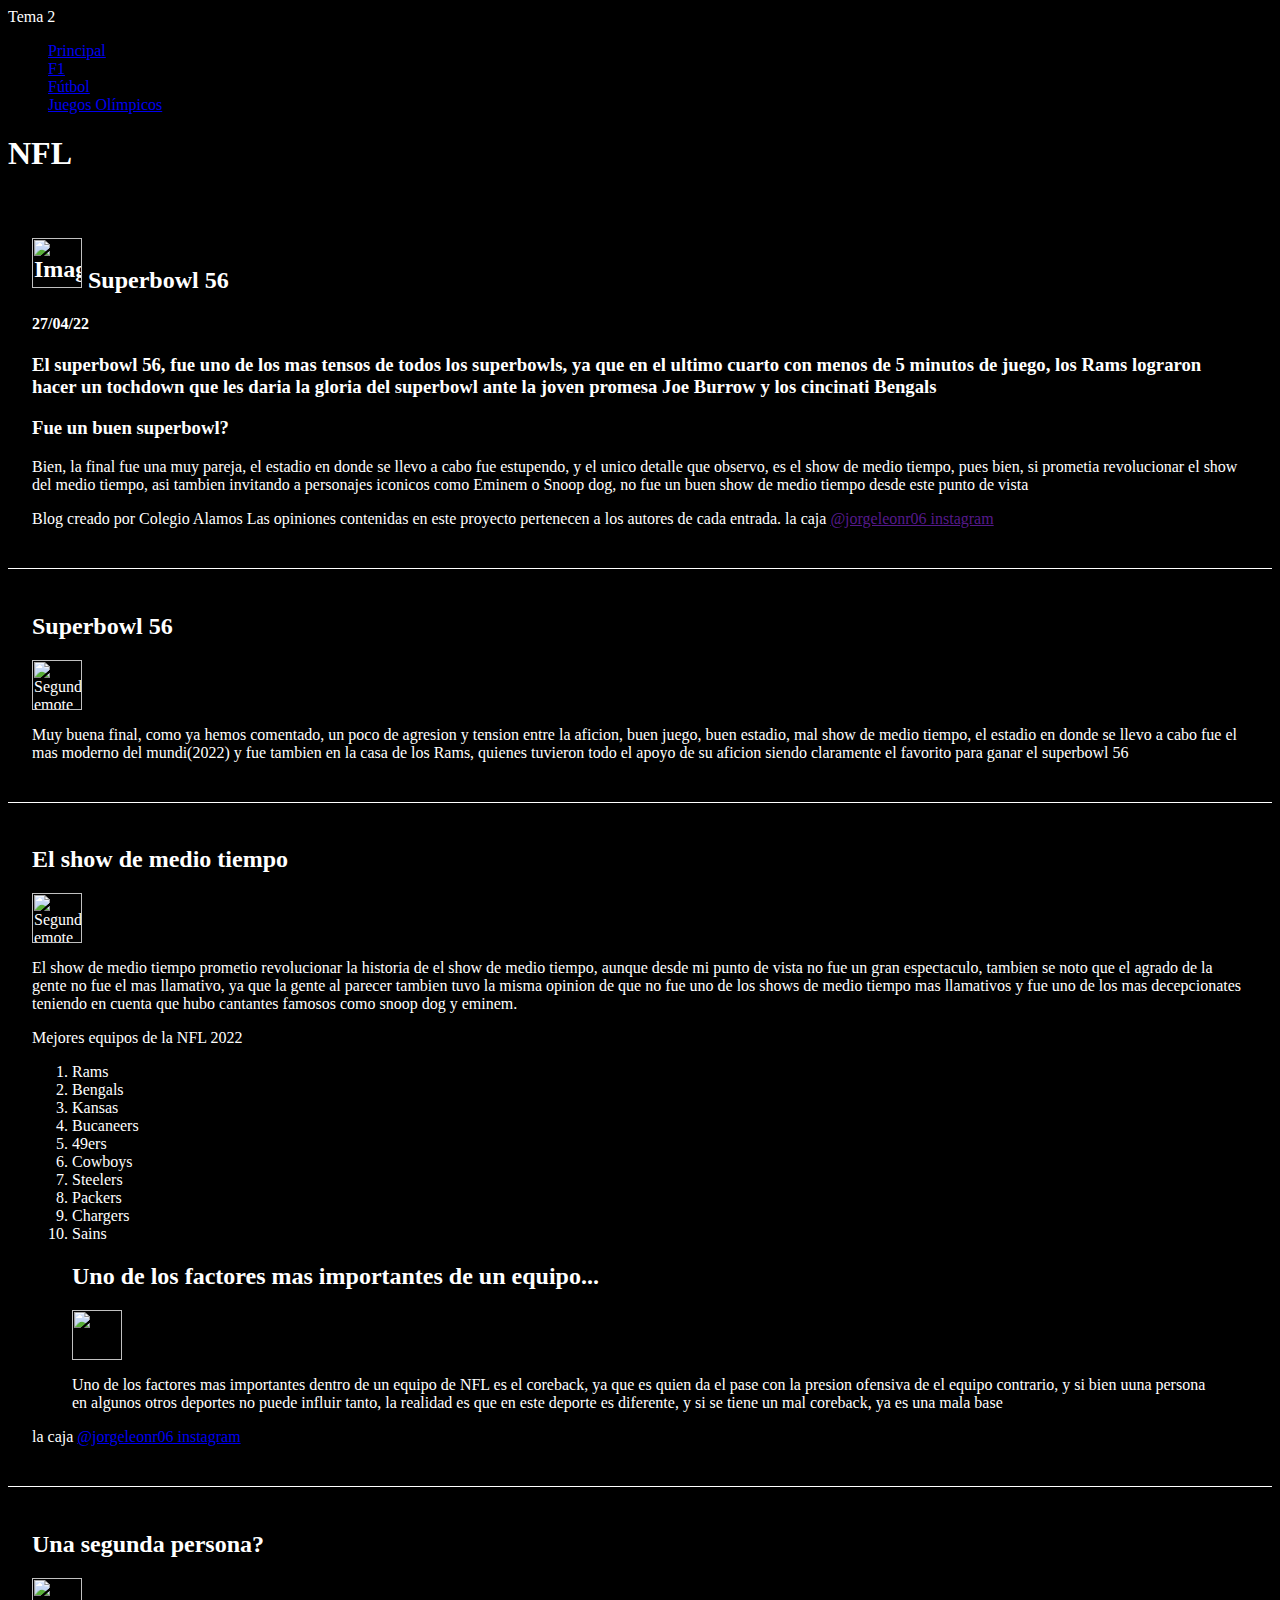
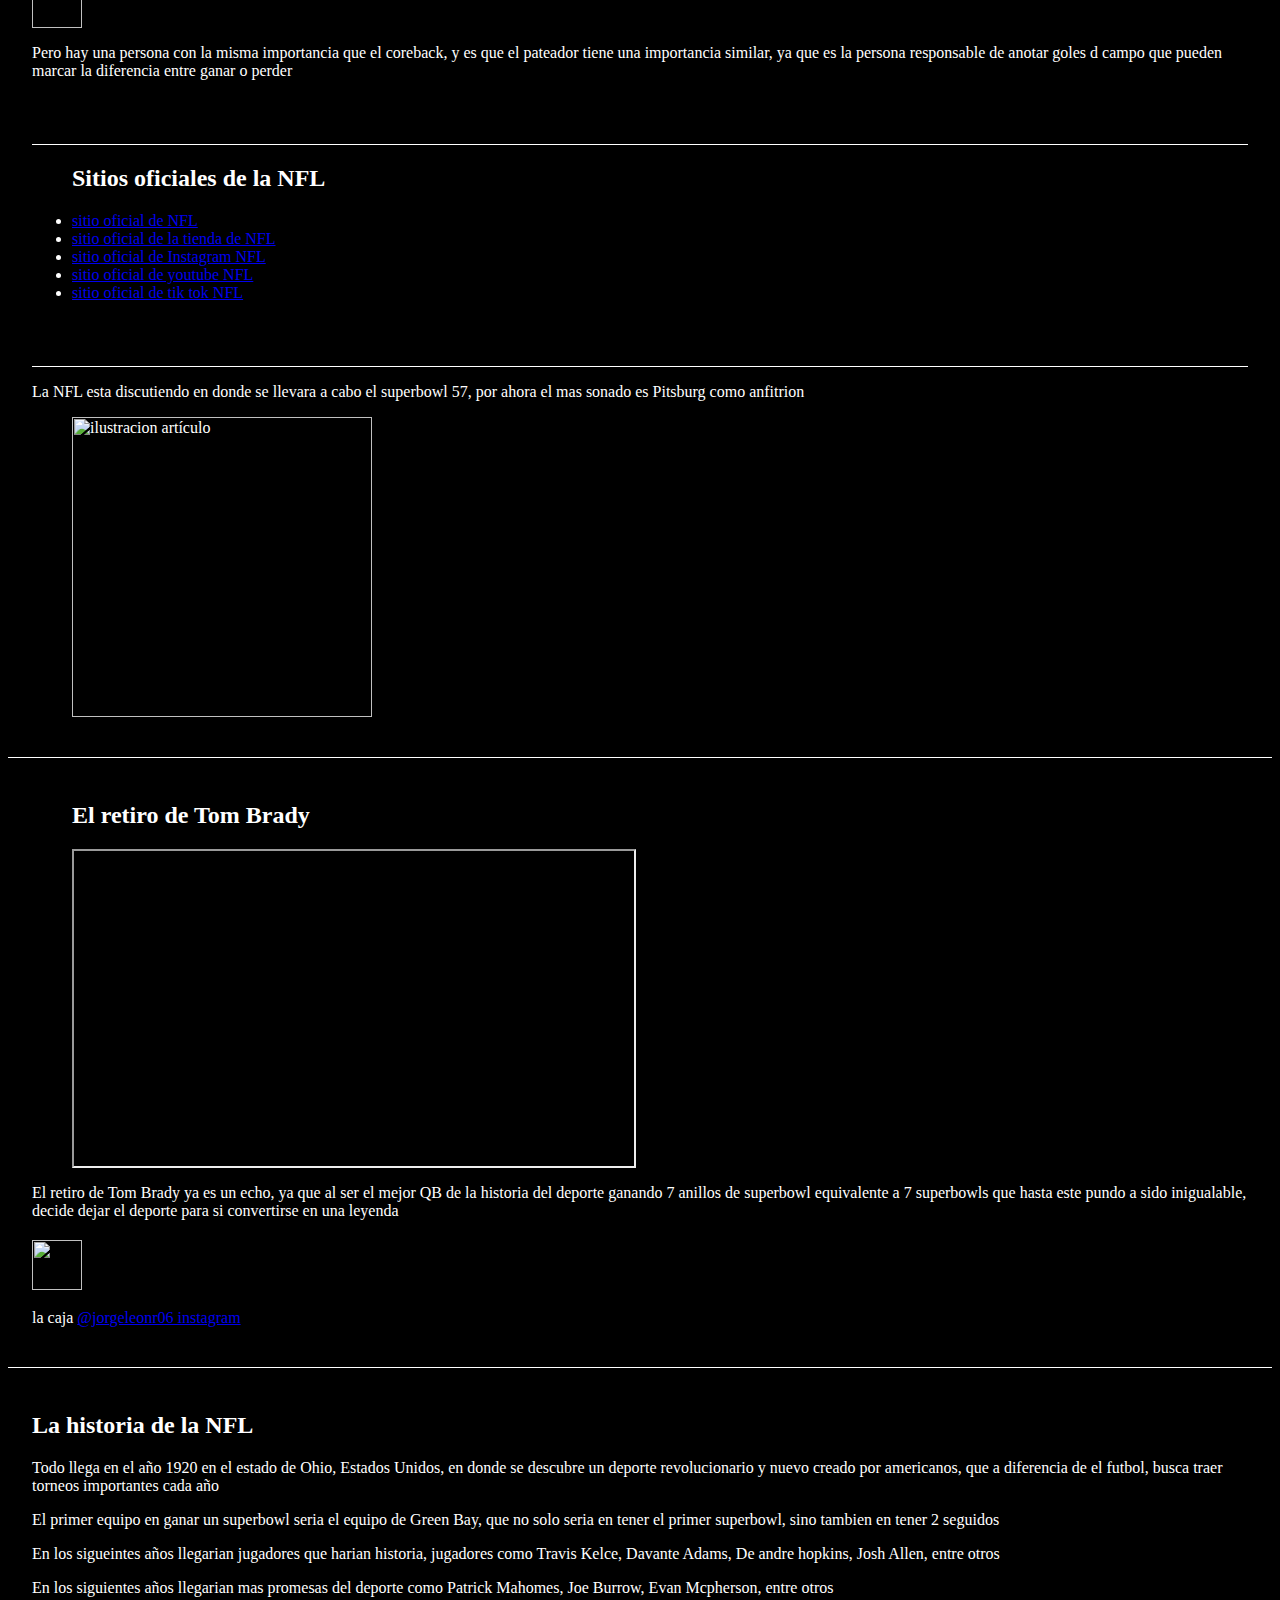
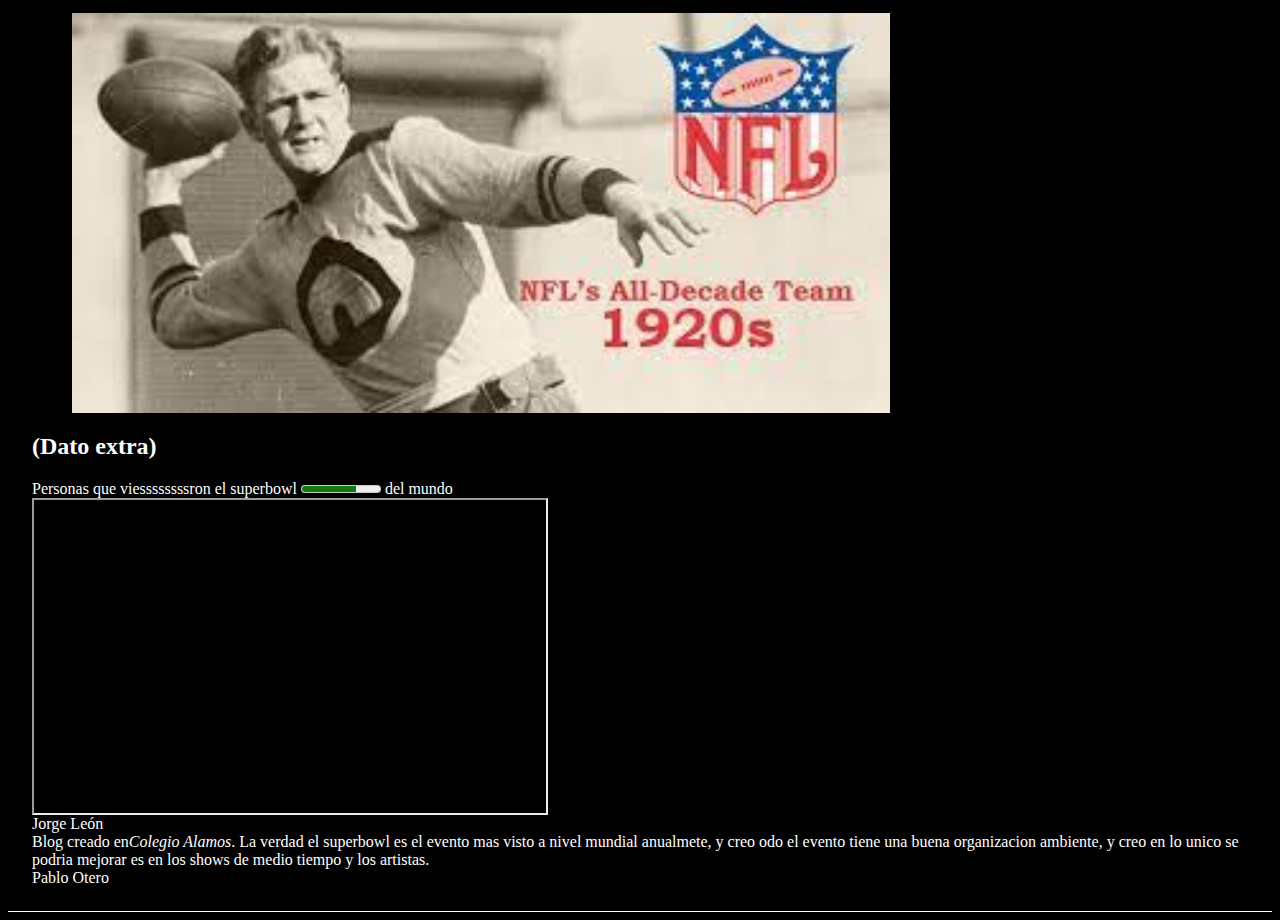
==== commit 75d21c3b: "temas" ====
--- a/tema2.html
+++ b/tema2.html
@@ -3,9 +3,9 @@
 <html lang="es">
 
 <head>
-   
+
     <meta charset="UTF-8">
-    <title>NFL</title>
+    <title>Superbowl 56</title>
     <link rel="stylesheet" href="assets/styles/estilos_jorge.css">
 </head>
 
@@ -38,9 +38,9 @@
                 <header>
                     <hgroup>
                         <!-- Título del artículo -->
-                        <h2> <img src="http://www.polideportivo.mx/nuevo/wp-content/uploads/2022/02/https-_www.si_.com_.image_MTcyMDY0MTYyOTYzMjY4Nzcz_joe-burrow-bengals.jpg " frameborder="200" alt="Imagen 1" height="50px" width="auto"> Joe Burrow y el superbowl 56</h2>
-                        <!-- Fecha en la que se escribió el artículo -->
-                        <h4>2/03/22</h4>
+                        <h2> <img src="https://static1.abc.es/media/summum/2022/02/11/superbowl-kFC--620x349@abc.jpg" frameborder="200" alt="Imagen 1" height="50px" width="auto"> Superbowl 56</h2>
+                        <!-- Fecha en la que se escribió el artículo -->
+                        <h4>27/04/22</h4>
                     </hgroup>
                 </header>
                 <!-- inicia contenido del artículo -->
@@ -57,7 +57,7 @@
                     <!-- Datos del autor -->
                     <div>
                         <span>Blog creado por Colegio Alamos</span>
-                        <span>Las opiniones contenidas en este proyecto pertenecen a los autores de cada entrada.</span>                      
+                        <span>Las opiniones contenidas en este proyecto pertenecen a los autores de cada entrada.</span>                     
                         <span>la caja</span> <a href="" target="_blank">@jorgeleonr06 instagram</a>
                     </div>
                     <!-- fin datos del autor -->
@@ -73,9 +73,9 @@
                 <header>
                     <hgroup>
                         <!-- Título del artículo -->
-                        <h2>Superbowl 56</h2> <img src="https://phantom-marca.unidadeditorial.es/03021c5db9b052068bf47cdae191b782/resize/1320/f/jpg/assets/multimedia/imagenes/2022/02/11/16446006747627.jpg" alt="Segundo emote" height="300px" width="auto"> 
-                        <!-- Fecha en la que se escribió el artículo -->
-                        <p>Muy buena final, como ya hemos comentado, un poco de agresion y tension entre la aficion, buen juego, buen estadio, mal show de medio tiempo</p>
+                        <h2>Superbowl 56</h2> <img src="https://phantom-marca.unidadeditorial.es/03021c5db9b052068bf47cdae191b782/resize/1320/f/jpg/assets/multimedia/imagenes/2022/02/11/16446006747627.jpg" alt="Segundo emote" height="50px" width="auto">
+                        <!-- Fecha en la que se escribió el artículo -->
+                        <p>Muy buena final, como ya hemos comentado, un poco de agresion y tension entre la aficion, buen juego, buen estadio, mal show de medio tiempo, el estadio en donde se llevo a cabo fue el mas moderno del mundi(2022) y fue tambien en la casa de los Rams, quienes tuvieron todo el apoyo de su aficion siendo claramente el favorito para ganar el superbowl 56</p>
                     </hgroup>
                 </header>
                 <!-- inicia contenido del artículo -->
@@ -87,9 +87,10 @@
                 <header>
                     <hgroup>
                         <!-- Título del artículo -->
-                        <h2> El show de medio tiempo<img src="https://cdn.cnn.com/cnnnext/dam/assets/220213210218-01-super-bowl-halftime-2022-super-169.jpg" alt="Segundo emote" height="300px" width="auto"> 
-                        <!-- Fecha en la que se escribió el artículo -->
-                        <p>El show de medio tiempo prometio revolucionar la historia de el show de medio tiempo, aunque desde mi punto de vista no fue un gran espectaculo </p>
+                        <h2> El show de medio tiempo</h2>
+                            <img src="https://cdn.cnn.com/cnnnext/dam/assets/220213210218-01-super-bowl-halftime-2022-super-169.jpg" alt="Segundo emote" height="50px" width="auto">
+                        <!-- Fecha en la que se escribió el artículo -->
+                        <p>El show de medio tiempo prometio revolucionar la historia de el show de medio tiempo, aunque desde mi punto de vista no fue un gran espectaculo, tambien se noto que el agrado de la gente no fue el mas llamativo, ya que la gente al parecer tambien tuvo la misma opinion de que no fue uno de los shows de medio tiempo mas llamativos y fue uno de los mas decepcionates teniendo en cuenta que hubo cantantes famosos como snoop dog y eminem. </p>
                        <p>Mejores equipos de la NFL 2022</p>
                     </hgroup>
                 </header>
@@ -109,13 +110,14 @@
                         <li>Sains</li>
                     </ol>
                     <!-- Termina mi ranking en orden inverso -->
-                    <p>Muchos de los equipos tendrian oportunidad si es que los QB tuvieran el mismo nivel de los mas grandes, el año pasado, Cincinati habia quedado en el peor equipo de la NFL, actualmente ya son segundos por debajo de los Rams
-                    </p>
+
 
                     <!-- inicia ilustración del artículo -->
                     <figure>
-                        <img src="https://s3.sa-east-1.amazonaws.com/titulares.ar/wp-content/uploads/2022/01/31021004/1643605804_Precios-de-boletos-para-el-Super-Bowl-probabilidades-e-improbabilidad.jpg" alt="" height="300px" width="auto">
+                        <h2>Uno de los factores mas importantes de un equipo...</h2>
+                        <img src="https://s3.sa-east-1.amazonaws.com/titulares.ar/wp-content/uploads/2022/01/31021004/1643605804_Precios-de-boletos-para-el-Super-Bowl-probabilidades-e-improbabilidad.jpg" alt="" height="50px" width="auto">
                         <figcaption></figcaption>
+                     <p>Uno de los factores mas importantes dentro de un equipo de NFL es el coreback, ya que es quien da el pase con la presion ofensiva de el equipo contrario, y si bien uuna persona en algunos otros deportes no puede influir tanto, la realidad es que en este deporte es diferente, y si se tiene un mal coreback, ya es una mala base</p>
                     </figure>
                     <!-- termina ilustración del artículo -->
                 </div>
@@ -127,8 +129,7 @@
                     </div>
                     <!-- fin datos del autor -->
                     <!-- bibliografía -->
-                    <blockquote>
-                        <p>No todo es el QB, tambien tiene que ver el pateador, y es que Bengals no llegaron al superbowl solo por un QB, tambien tomemos en cuenta al pateador, Evan Mcpherson, quien en su debut en la NFL, no fallo ningun gol de campo</p>
+                    <blockquote>     
                     </blockquote>
                     <!-- fin bibliografía -->
                 </footer>
@@ -140,15 +141,27 @@
                 <header>
                     <hgroup>
                         <!-- Título del artículo -->
-                        <h2> <img src="https://imageio.forbes.com/specials-images/imageserve/61f7f95dcaba1296948fba2a/NFL--JAN-30-AFC-Conference-Championship---Bengals-at-Chiefs/1960x0.jpg?fit=bounds&format=jpg&width=960" alt="" height="300px" width="auto"> </h2>
-                        <!-- Fecha en la que se escribió el artículo -->
-                        <h4>03/03/22</h4>
-                    </hgroup>
-                </header>
+
+                        <h2> Una segunda persona? </h2>
+                       <img src="https://imageio.forbes.com/specials-images/imageserve/61f7f95dcaba1296948fba2a/NFL--JAN-30-AFC-Conference-Championship---Bengals-at-Chiefs/1960x0.jpg?fit=bounds&format=jpg&width=960" alt="" height="50px" width="auto"> </h2>
+
+                       <!-- Fecha en la que se escribió el artículo -->
+                        <p>Pero hay una persona con la misma importancia que el coreback, y es que el pateador tiene una importancia similar, ya que es la persona responsable de anotar goles d campo que pueden marcar la diferencia entre ganar o perder</p>
+                        <article>
+                            <header>
+                                <hgroup>
+
+                                </hgroup>
+                            </header>
+                            <!-- inicia contenido del artículo -->
+                        </article>
+
                 <!-- inicia contenido del artículo -->
                 <div>
                     <!-- Empieza mi lista de sitios oficiales -->
+                    <figure></figure>
                     <ul>
+                        <h2>Sitios oficiales de la NFL</h2>
                         <li><a href="https://www.nfl.com/" target="_blank">sitio oficial de NFL</a></li>
                         <li><a href="https://www.tiendanfl.com.mx/es/?_s=gppc&utm_campaign=NFL+-+Brand+-+MX+-+ES|11073777837&utm_medium=ppc&ks_id=6220_kw55513618&utm_term=nfl%20shop&matchtype=e&utm_source=g&target=kwd-45741750&pcrid=462910001449&adposition=&gclid=CjwKCAiAyPyQBhB6EiwAFUuakijU6b_SiZe63Z3v1C8Xocjf4Xs0LJ9LJTbG0l3KNEYAkafguoezPBoCS_sQAvD_BwE" target="_blank">sitio oficial de la tienda de NFL</a></li>
                         <li><a href="https://www.instagram.com/nfl/?hl=es" target="_blank">sitio oficial de Instagram NFL</a></li>
@@ -157,6 +170,15 @@
                     </ul>
                     <!-- Termina mi lista de sitios oficiales -->
 
+                    <article>
+                        <header>
+                            <hgroup>
+
+                            </hgroup>
+                        </header>
+                        <!-- inicia contenido del artículo -->
+                    </article>
+
                     <p>La NFL esta discutiendo en donde se llevara a cabo el superbowl 57, por ahora el mas sonado es Pitsburg como anfitrion</p>
                     <!-- inicia ilustración del artículo -->
                     <figure>
@@ -176,25 +198,23 @@
             <article>
                 <header>
                     <hgroup>
-                        <!-- Título del artículo -->
-                        <h2> <img src="https://static.clubs.nfl.com/image/private/t_editorial_landscape_12_desktop/steelers/hub0ilewgluizmctwyjn" alt="" height="200px" width="auto"> </h2>
-                        <!-- Fecha en la que se escribió el artículo -->
-                        <h4>22/02/22</h4><p>Resumen superbowl 56</p>
-                    </hgroup>
+
                 </header>
                 <!-- inicia contenido del artículo -->
                 <div>
 
                     <!-- inicia video  -->
                     <figure>
-                        <iframe width="560" height="315" src="https://www.youtube.com/watch?v=4x4MND-Rhrc" title="YouTube video player" frameborder="2" allow="accelerometer; autoplay; clipboard-write; encrypted-media; gyroscope; picture-in-picture" allowfullscreen></iframe>
-                        <figcaption>El retiro de Tom Brady</figcaption>
+
+                       <h2>El retiro de Tom Brady</h2>
+                       <iframe width="560" height="315" src="https://www.youtube.com/watch?v=4x4MND-Rhrc" title="YouTube video player" frameborder="2" allow="accelerometer; autoplay; clipboard-write; encrypted-media; gyroscope; picture-in-picture" allowfullscreen></iframe>
+
                     </figure>
                     <!-- termina Video-->
 
                     <!-- inician párrafos adicionales -->
                     <p>El retiro de Tom Brady ya es un echo, ya que al ser el mejor QB de la historia del deporte ganando 7 anillos de superbowl equivalente a 7 superbowls que hasta este pundo a sido inigualable, decide dejar el deporte para si convertirse en una leyenda</p>
-                   
+                    <h2> <img src="https://editorial.aristeguinoticias.com/wp-content/uploads/2022/01/Tom-Brady-29012022.jpg" height="50px" width="auto"></h2>
                     <!-- Terminan párrafos adicionales -->
                 </div>
                 <!-- Termina contenido del artículo -->
@@ -217,26 +237,45 @@
                 <header>
                     <hgroup>
                         <!-- Título del artículo con ícono -->
-                        <h2> <img src="https://editorial.aristeguinoticias.com/wp-content/uploads/2022/01/Tom-Brady-29012022.jpg" height="300px" width="auto"></h2>
-                        <!-- Fecha en la que se escribió el artículo -->
-                        <h4>22/02/22</h4><p>La historia de la NFL</p>
-                    </hgroup>
-                </header>
-                <!-- inicia contenido del artículo -->
-                <div>
-
+
+                        <!-- Fecha en la que se escribió el artículo -->
+
+                    </hgroup>
+                </header>
+                <!-- inicia contenido del artículo -->
+                <div>
+<h2>La historia de la NFL</h2>
                     <p>Todo llega en el año 1920 en el estado de Ohio, Estados Unidos, en donde se descubre un deporte revolucionario y nuevo creado por americanos, que a diferencia de el futbol, busca traer torneos importantes cada año</p>
                     <p>El primer equipo en ganar un superbowl seria el equipo de Green Bay, que no solo seria en tener el primer superbowl, sino tambien en tener 2 seguidos</p>
                     <p>En los sigueintes años llegarian jugadores que harian historia, jugadores como Travis Kelce, Davante Adams, De andre hopkins, Josh Allen, entre otros</p>
                      <p>En los siguientes años llegarian mas promesas del deporte como Patrick Mahomes, Joe Burrow, Evan Mcpherson, entre otros</p>
-                    <!-- inicia ilustración del artículo -->
-
-                    <label>Personas que vieron el superbowl </label>   <meter value="70" min="0" max="100"> </meter> <label> del mundo</label>
-
-                    <figure>
-                        <img src="[data-uri]" alt="" height="400px" width="auto">
-                        <figcaption></figcaption>
-                    </figure>
+                     <figure>
+                        <figcaption>
+                             <img src="[data-uri]" alt="" height="400px" width="auto">
+                        </figcaption>
+                    </figure>
+<h2>(Dato extra)</h2>
+                    <label>Personas que viessssssssron el superbowl </label>   <meter value="70" min="0" max="100"> </meter> <label> del mundo</label>
+                    <footer>
+                        <iframe width="512" height="313" src=" https://www.youtube.com/watch?v=n9ja-VRsR08 " title="YouTube video player" frameborder="200" allow="accelerometer; autoplay; clipboard-write; encrypted-media; gyroscope; picture-in-picture" allowfullscreen></iframe>
+                        <div>
+                            <span>Jorge León </span>
+                        </div>
+                        <div>
+                            <span>Blog creado en<i>Colegio Alamos</i>.</span>
+                            <span>La verdad el superbowl es el evento mas visto a nivel mundial anualmete, y creo odo el evento tiene una buena organizacion  ambiente, y creo en lo unico se podria mejorar es en los shows de medio tiempo y los artistas.</span>
+                        </div>
+                        <div>
+                            <span>Pablo Otero </span>
+                        </div>
+                    </footer>
+            
+                </section>
+                <!--termina mi blog-->
+            </body>
+            
+            </html>
+
                     <!-- termina ilustración del artículo -->
 
                 </div>
@@ -255,24 +294,4 @@
 
         </aside>
         <!-- termina barra lateral -->
-        <footer>
-            <div>
-                <span>Jorge León </span>
-            </div>
-            <div>
-                <span>Blog creado en<i>Colegio Alamos</i>.</span>
-                <span>La verdad, se disfruta mucho la pasion del superbowl cada año</span>
-            </div>
-            <div>
-                <span>Pablo Otero </span>
-            </div>
-
-            <iframe width="512" height="313" src=" https://www.youtube.com/watch?v=n9ja-VRsR08 " title="YouTube video player" frameborder="200" allow="accelerometer; autoplay; clipboard-write; encrypted-media; gyroscope; picture-in-picture" allowfullscreen></iframe>
-
-        </footer>
-
-    </section>
-    <!--termina mi blog-->
-</body>
-
-</html>+        </html>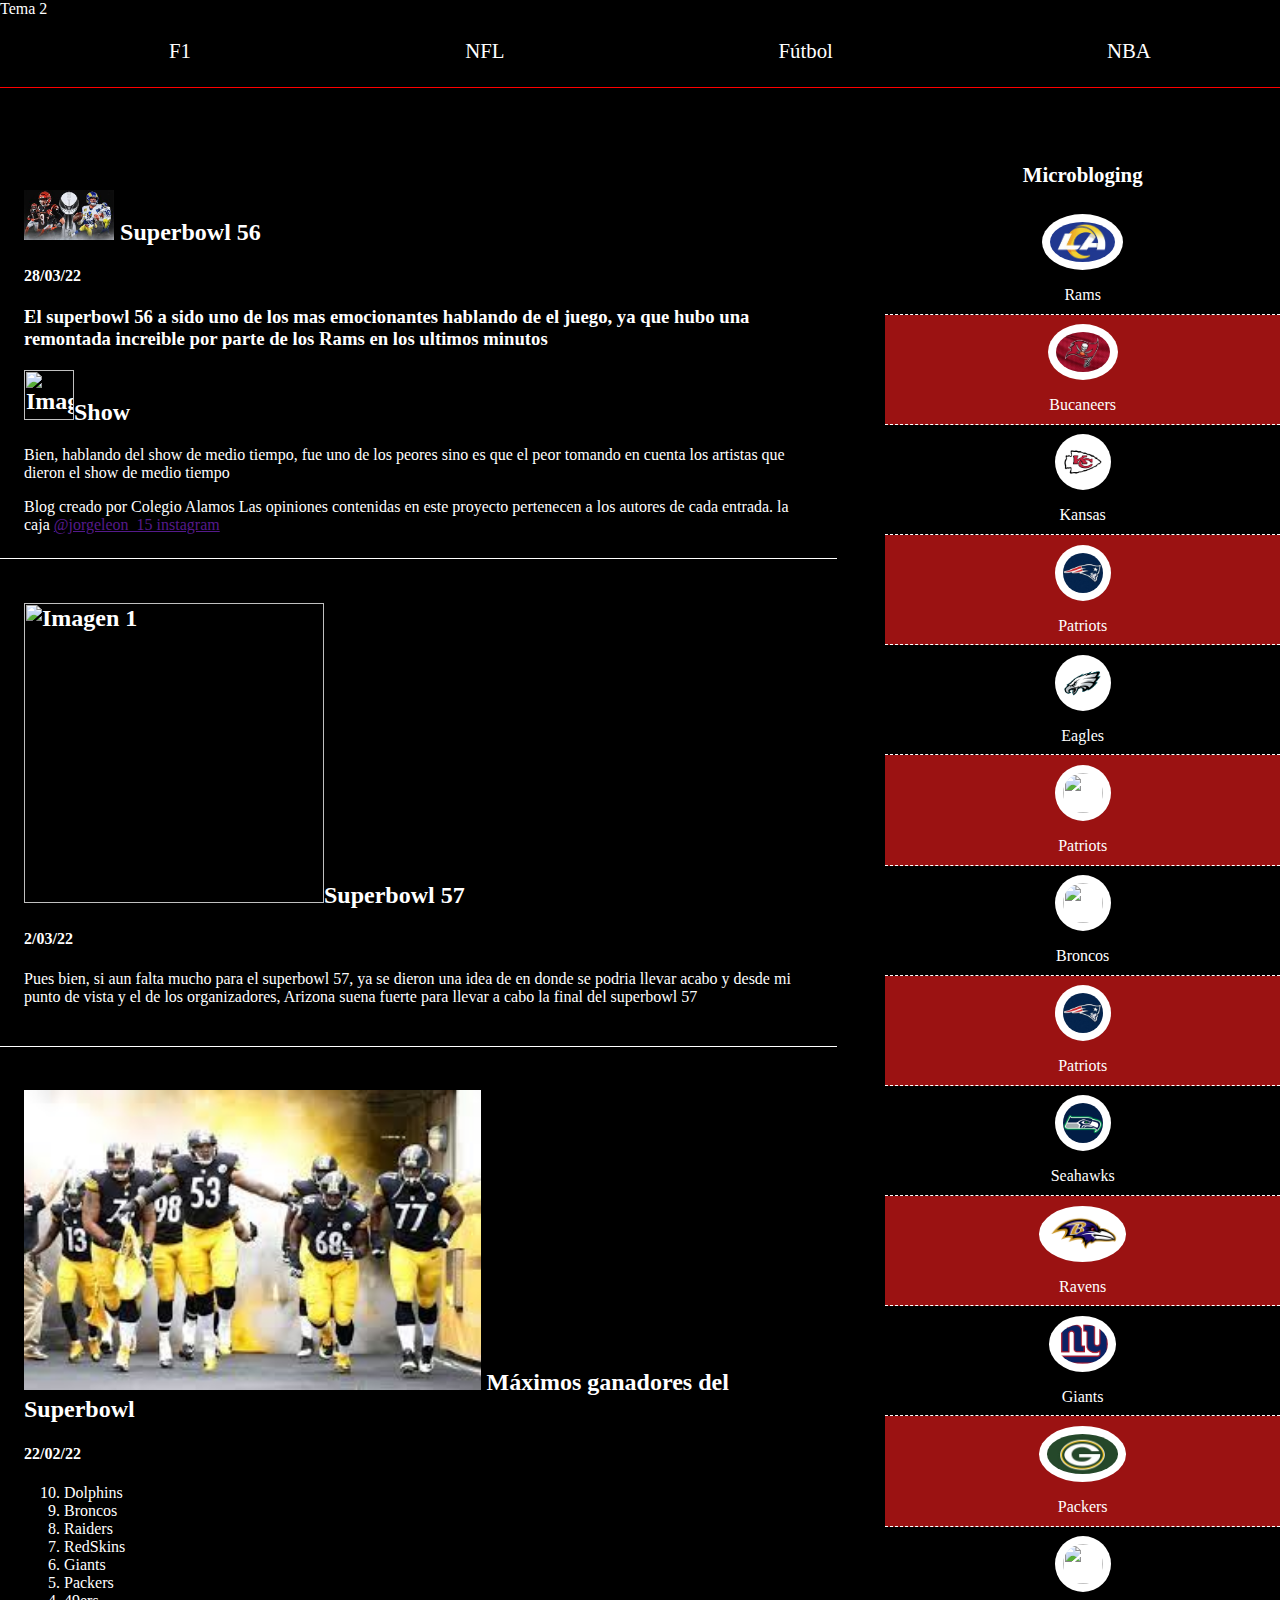
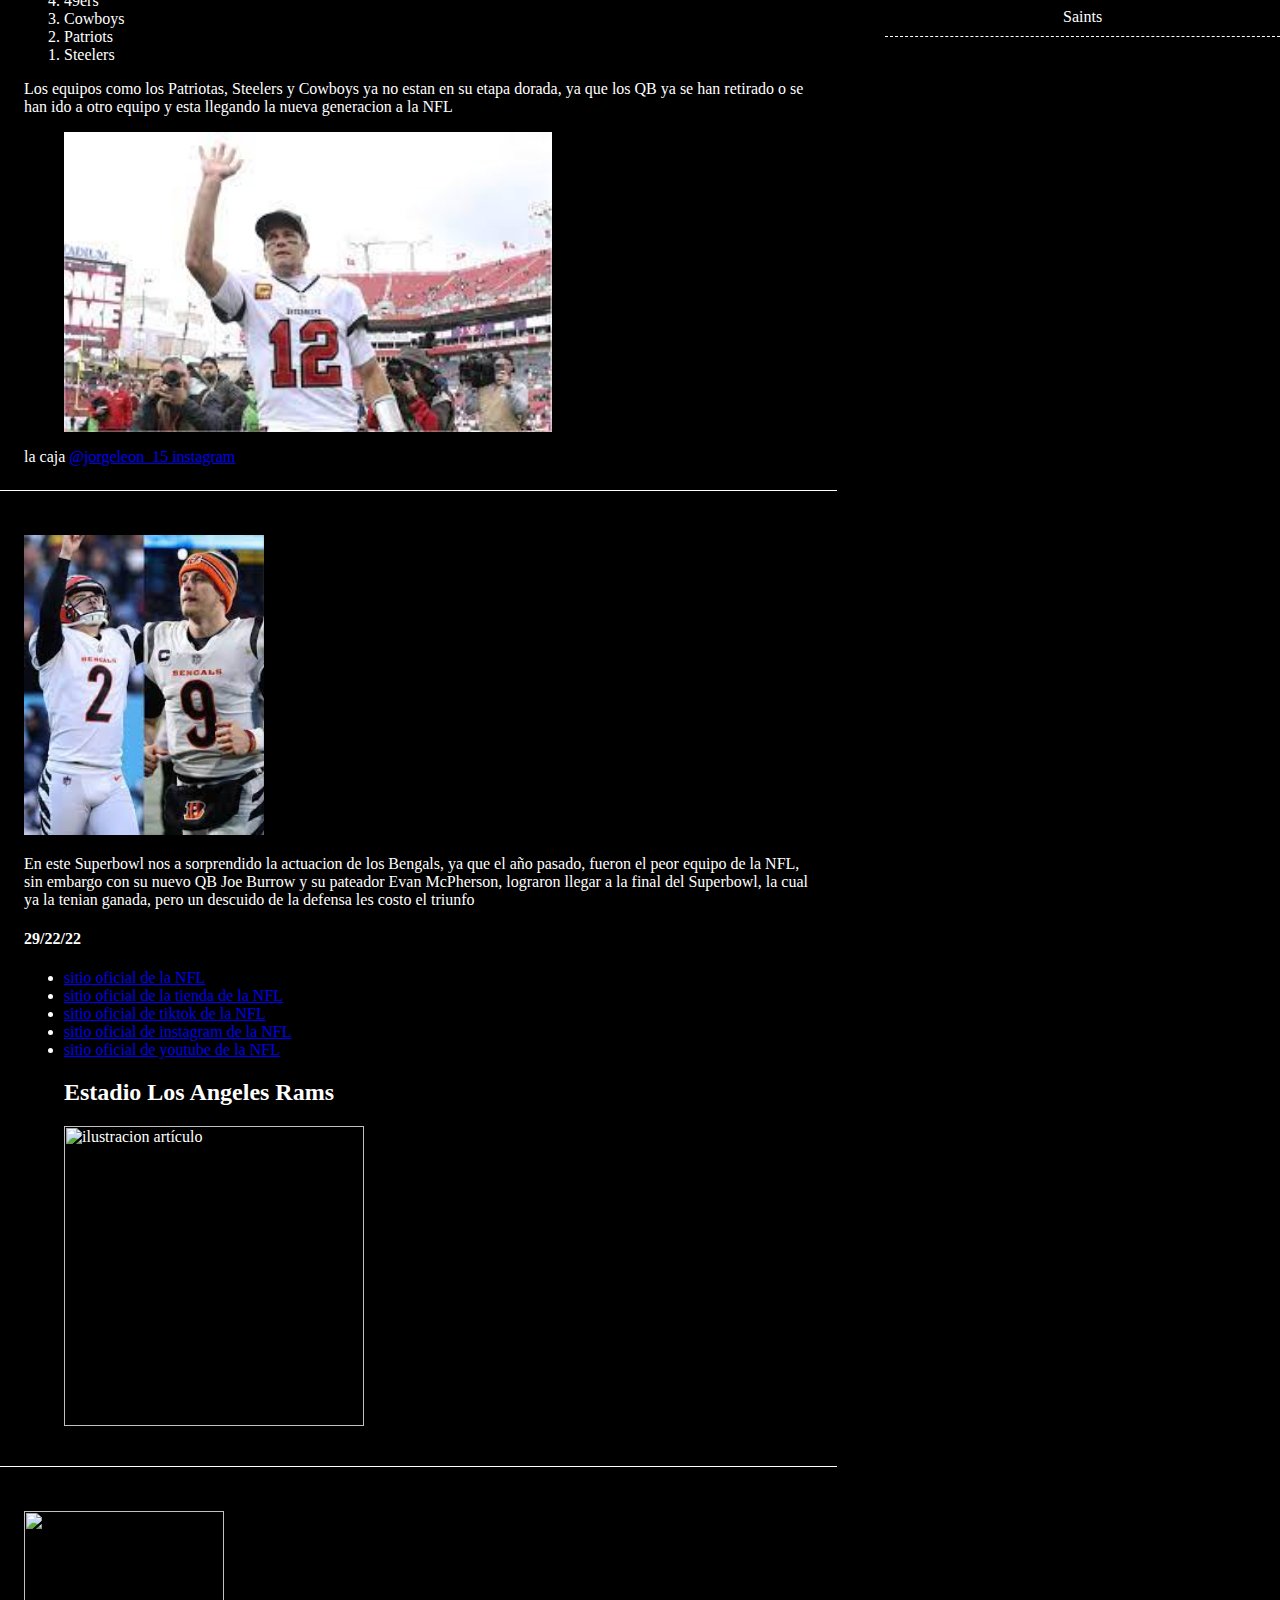
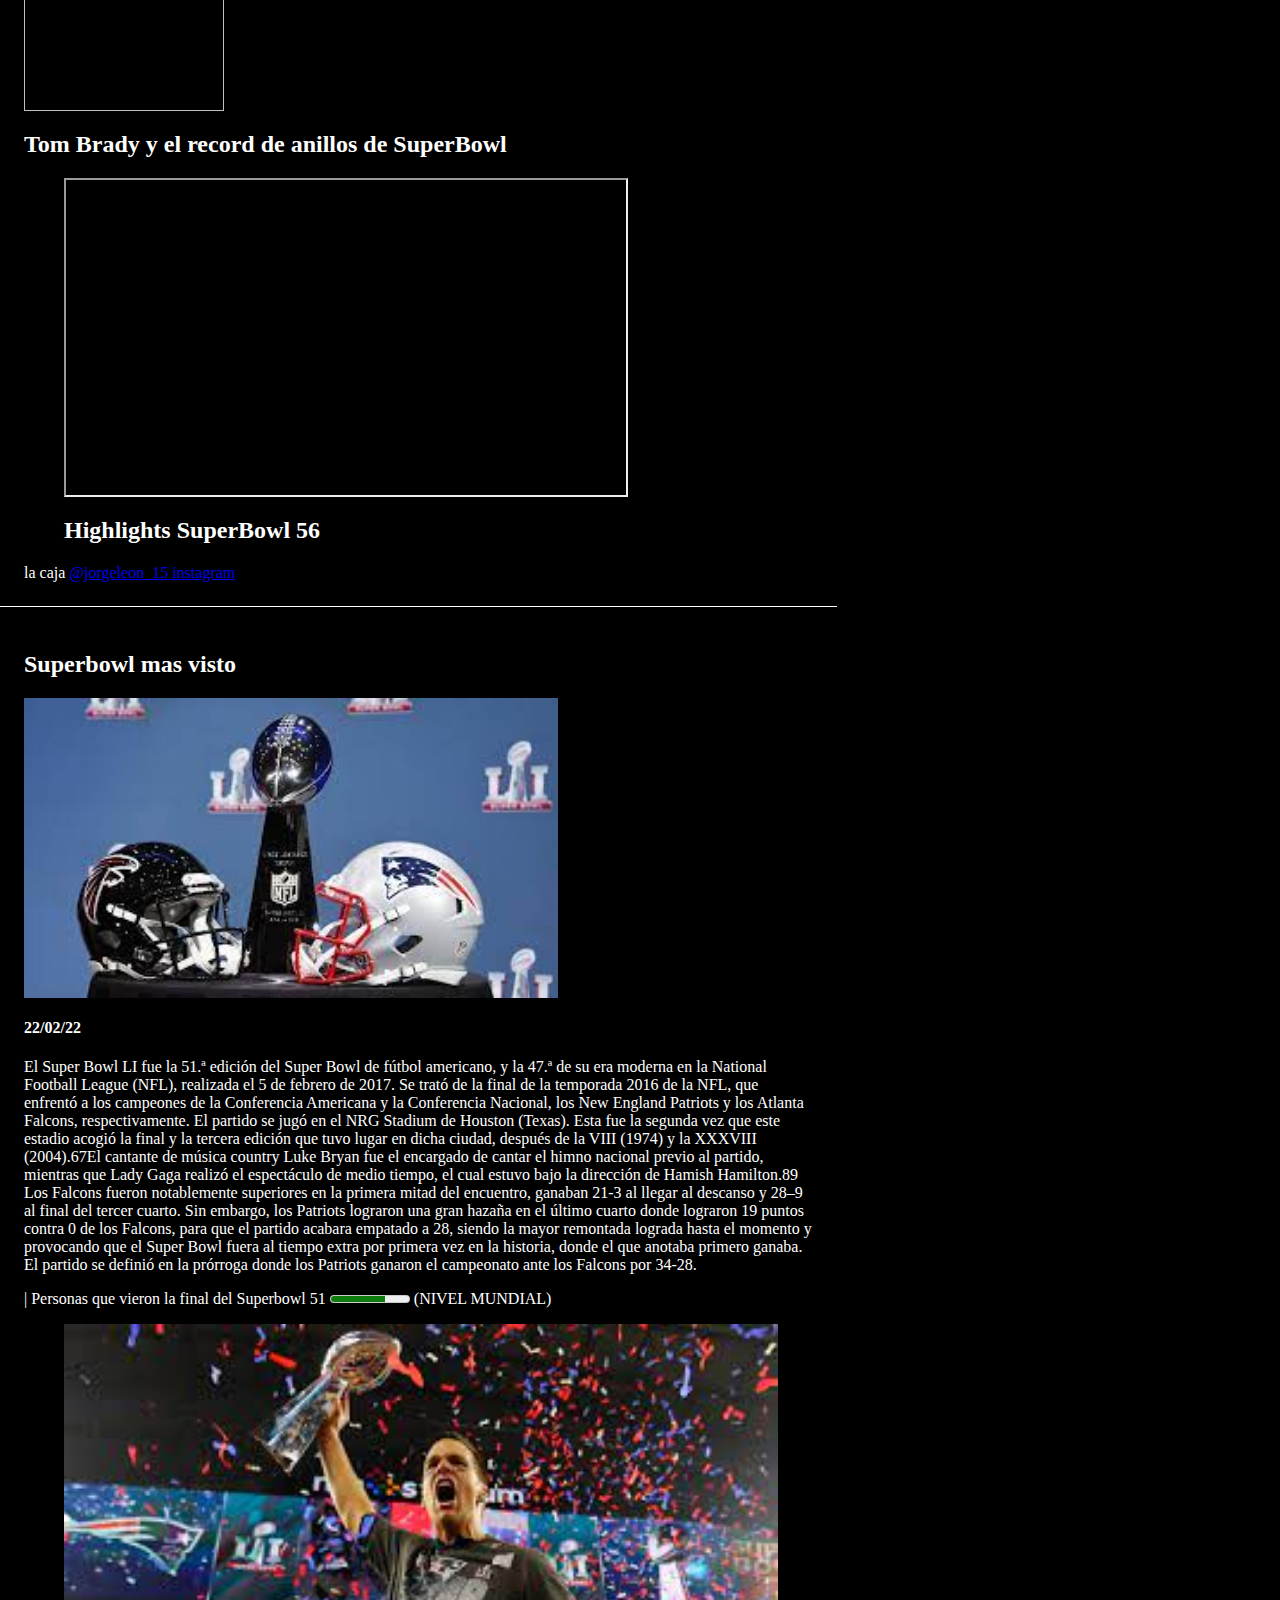
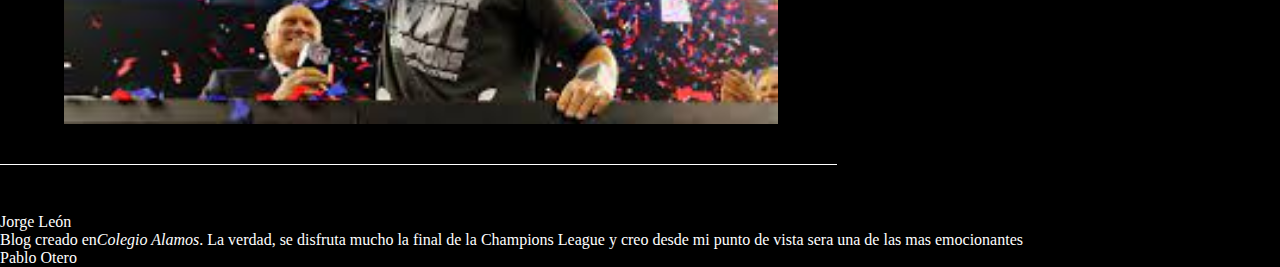
==== commit 43321120: "paes" ====
--- a/tema2.html
+++ b/tema2.html
@@ -3,21 +3,21 @@
 <html lang="es">
 
 <head>
-
+   
     <meta charset="UTF-8">
-    <title>Superbowl 56</title>
-    <link rel="stylesheet" href="assets/styles/estilos_jorge.css">
+    <title>NFL</title>
+    <link rel="stylesheet" href="assets/styles/estilos_otero.css">
 </head>
 
 <body>
     <!-- inicia barra de navegación -->
     <nav>
         <ul>
-            <li><a href="index.html" target="_blank">Principal</a></li>
             <li><a href="tema1.html">F1</a></li>
+            <li><a href="tema2.html">NFL</a></li>
             <!-- Temas de mi equipo -->
             <li><a href="tema3.html">Fútbol</a></li>
-            <li><a href="tema4.html">Juegos Olímpicos</a></li>
+            <li><a href="tema4.html">NBA</a></li>
         </ul>
     </nav>
     <!-- termina barra de navegación -->
@@ -38,32 +38,29 @@
                 <header>
                     <hgroup>
                         <!-- Título del artículo -->
-                        <h2> <img src="https://static1.abc.es/media/summum/2022/02/11/superbowl-kFC--620x349@abc.jpg" frameborder="200" alt="Imagen 1" height="50px" width="auto"> Superbowl 56</h2>
-                        <!-- Fecha en la que se escribió el artículo -->
-                        <h4>27/04/22</h4>
-                    </hgroup>
-                </header>
-                <!-- inicia contenido del artículo -->
-                <div>
-                    <h3>El superbowl 56, fue uno de los mas tensos de todos los superbowls, ya que en el ultimo cuarto con menos de 5 minutos de juego, los Rams lograron hacer un tochdown que les daria la gloria del superbowl ante la joven promesa Joe Burrow y los cincinati Bengals</p>
-
-                    <h3>Fue un buen superbowl?</h3>
-
-                    <p>Bien, la final fue una muy pareja, el estadio en donde se llevo a cabo fue estupendo, y el unico detalle que observo, es el show de medio tiempo, pues bien, si prometia revolucionar el show del medio tiempo, asi tambien invitando a personajes iconicos como Eminem o Snoop dog, no fue un buen show de medio tiempo desde este punto de vista</p>
-
+                        <h2> <img src="[data-uri]" frameborder="200px" alt="Imagen 1" height="50px" width="auto"> Superbowl 56</h2>
+                        <!-- Fecha en la que se escribió el artículo -->
+                        <h4>28/03/22</h4>
+                    </hgroup>
+                </header>
+                <!-- inicia contenido del artículo -->
+                <div>
+                    <h3>El superbowl 56 a sido uno de los mas emocionantes hablando de el juego, ya que hubo una remontada increible por parte de los Rams en los ultimos minutos</p>
+
+                      <h2><img src="https://www.eluniverso.com/resizer/ZPi-0no_bhArX-inmvBSMa37mnI=/1190x670/smart/filters:quality(70)/cloudfront-us-east-1.images.arcpublishing.com/eluniverso/5V5PXMMAPZFB3KDXOHQHFQ4YGM.jfif" frameborder="200" alt="Imagen 1" height="50px" width="auto">Show</h2>  
+
+                    <p>Bien, hablando del show de medio tiempo, fue uno de los peores sino es que el peor tomando en cuenta los artistas que dieron el show de medio tiempo </p>
                 </div>
                 <!-- Termina contenido del artículo -->
                 <footer>
                     <!-- Datos del autor -->
                     <div>
                         <span>Blog creado por Colegio Alamos</span>
-                        <span>Las opiniones contenidas en este proyecto pertenecen a los autores de cada entrada.</span>                     
-                        <span>la caja</span> <a href="" target="_blank">@jorgeleonr06 instagram</a>
+                        <span>Las opiniones contenidas en este proyecto pertenecen a los autores de cada entrada.</span>                      
+                        <span>la caja</span> <a href="" target="_blank">@jorgeleon_15 instagram</a>
                     </div>
                     <!-- fin datos del autor -->
                     <!-- bibliografía -->
-                    <blockquote>
-                    </blockquote>
                     <!-- fin bibliografía -->
                 </footer>
             </article>
@@ -73,9 +70,10 @@
                 <header>
                     <hgroup>
                         <!-- Título del artículo -->
-                        <h2>Superbowl 56</h2> <img src="https://phantom-marca.unidadeditorial.es/03021c5db9b052068bf47cdae191b782/resize/1320/f/jpg/assets/multimedia/imagenes/2022/02/11/16446006747627.jpg" alt="Segundo emote" height="50px" width="auto">
-                        <!-- Fecha en la que se escribió el artículo -->
-                        <p>Muy buena final, como ya hemos comentado, un poco de agresion y tension entre la aficion, buen juego, buen estadio, mal show de medio tiempo, el estadio en donde se llevo a cabo fue el mas moderno del mundi(2022) y fue tambien en la casa de los Rams, quienes tuvieron todo el apoyo de su aficion siendo claramente el favorito para ganar el superbowl 56</p>
+                        <h2><img src="https://content.sportslogos.net/news/2022/02/super-bowl-lvii-logo-super-bowl-57-logo-2023-arizona-sportslogosnet-nfl-football-750x489.jpg" frameborder="200" alt="Imagen 1" height="300px" width="auto">Superbowl 57</h2>  
+                        <!-- Fecha en la que se escribió el artículo -->
+                        <h4>2/03/22</h4>
+                        <p>Pues bien, si aun falta mucho para el superbowl 57, ya se dieron una idea de en donde se podria llevar acabo y desde mi punto de vista y el de los organizadores, Arizona suena fuerte para llevar a cabo la final del superbowl 57</p>
                     </hgroup>
                 </header>
                 <!-- inicia contenido del artículo -->
@@ -87,37 +85,34 @@
                 <header>
                     <hgroup>
                         <!-- Título del artículo -->
-                        <h2> El show de medio tiempo</h2>
-                            <img src="https://cdn.cnn.com/cnnnext/dam/assets/220213210218-01-super-bowl-halftime-2022-super-169.jpg" alt="Segundo emote" height="50px" width="auto">
-                        <!-- Fecha en la que se escribió el artículo -->
-                        <p>El show de medio tiempo prometio revolucionar la historia de el show de medio tiempo, aunque desde mi punto de vista no fue un gran espectaculo, tambien se noto que el agrado de la gente no fue el mas llamativo, ya que la gente al parecer tambien tuvo la misma opinion de que no fue uno de los shows de medio tiempo mas llamativos y fue uno de los mas decepcionates teniendo en cuenta que hubo cantantes famosos como snoop dog y eminem. </p>
-                       <p>Mejores equipos de la NFL 2022</p>
+                        <h2> <img src="[data-uri]" alt="Segundo emote" height="300px" width="auto"> Máximos ganadores del Superbowl</h2>
+                        <!-- Fecha en la que se escribió el artículo -->
+                        <h4>22/02/22</h4>
                     </hgroup>
                 </header>
                 <!-- inicia contenido del artículo -->
                 <div>
                     <!-- Empieza mi ranking en orden inverso -->
-                    <ol>
-                        <li>Rams</li>
-                        <li>Bengals</li>
-                        <li>Kansas</li>
-                        <li>Bucaneers</li>
+                    <ol reversed>
+                        <li>Dolphins</li>
+                        <li>Broncos</li>
+                        <li>Raiders</li>
+                        <li>RedSkins</li>
+                        <li>Giants</li>
+                        <li>Packers</li>
                         <li>49ers</li>
                         <li>Cowboys</li>
+                        <li>Patriots</li>
                         <li>Steelers</li>
-                        <li>Packers</li>
-                        <li>Chargers</li>
-                        <li>Sains</li>
                     </ol>
                     <!-- Termina mi ranking en orden inverso -->
-
+                    <p>Los equipos como los Patriotas, Steelers y Cowboys ya no estan en su etapa dorada, ya que los QB ya se han retirado o se han ido a otro equipo y esta llegando la nueva generacion a la NFL
+                    </p>
 
                     <!-- inicia ilustración del artículo -->
                     <figure>
-                        <h2>Uno de los factores mas importantes de un equipo...</h2>
-                        <img src="https://s3.sa-east-1.amazonaws.com/titulares.ar/wp-content/uploads/2022/01/31021004/1643605804_Precios-de-boletos-para-el-Super-Bowl-probabilidades-e-improbabilidad.jpg" alt="" height="50px" width="auto">
+                        <img src="[data-uri]" alt="" height="300px" width="auto">
                         <figcaption></figcaption>
-                     <p>Uno de los factores mas importantes dentro de un equipo de NFL es el coreback, ya que es quien da el pase con la presion ofensiva de el equipo contrario, y si bien uuna persona en algunos otros deportes no puede influir tanto, la realidad es que en este deporte es diferente, y si se tiene un mal coreback, ya es una mala base</p>
                     </figure>
                     <!-- termina ilustración del artículo -->
                 </div>
@@ -125,12 +120,10 @@
                 <footer>
                     <!-- Datos del autor -->
                     <div>
-                        <span>la caja</span> <a href="https://www.instagram.com/jorgeleonr06/?hl=es-la" target="_blank">@jorgeleonr06 instagram</a>
+                        <span>la caja</span> <a href="https://www.instagram.com/jorgeleon_15/?hl=es-la" target="_blank">@jorgeleon_15 instagram</a>
                     </div>
                     <!-- fin datos del autor -->
                     <!-- bibliografía -->
-                    <blockquote>     
-                    </blockquote>
                     <!-- fin bibliografía -->
                 </footer>
             </article>
@@ -141,48 +134,27 @@
                 <header>
                     <hgroup>
                         <!-- Título del artículo -->
-
-                        <h2> Una segunda persona? </h2>
-                       <img src="https://imageio.forbes.com/specials-images/imageserve/61f7f95dcaba1296948fba2a/NFL--JAN-30-AFC-Conference-Championship---Bengals-at-Chiefs/1960x0.jpg?fit=bounds&format=jpg&width=960" alt="" height="50px" width="auto"> </h2>
-
-                       <!-- Fecha en la que se escribió el artículo -->
-                        <p>Pero hay una persona con la misma importancia que el coreback, y es que el pateador tiene una importancia similar, ya que es la persona responsable de anotar goles d campo que pueden marcar la diferencia entre ganar o perder</p>
-                        <article>
-                            <header>
-                                <hgroup>
-
-                                </hgroup>
-                            </header>
-                            <!-- inicia contenido del artículo -->
-                        </article>
-
+                        <h2> <img src="[data-uri]" alt="" height="300px" width="auto"> </h2>
+                        <p>En este Superbowl nos a sorprendido la actuacion de los Bengals, ya que el año pasado, fueron el peor equipo de la NFL, sin embargo con su nuevo QB Joe Burrow y su pateador Evan McPherson, lograron llegar a la final del Superbowl, la cual ya la tenian ganada, pero un descuido de la defensa les costo el triunfo</p>
+                        <!-- Fecha en la que se escribió el artículo -->
+                        <h4>29/22/22</h4>
+                    </hgroup>
+                </header>
                 <!-- inicia contenido del artículo -->
                 <div>
                     <!-- Empieza mi lista de sitios oficiales -->
-                    <figure></figure>
                     <ul>
-                        <h2>Sitios oficiales de la NFL</h2>
-                        <li><a href="https://www.nfl.com/" target="_blank">sitio oficial de NFL</a></li>
-                        <li><a href="https://www.tiendanfl.com.mx/es/?_s=gppc&utm_campaign=NFL+-+Brand+-+MX+-+ES|11073777837&utm_medium=ppc&ks_id=6220_kw55513618&utm_term=nfl%20shop&matchtype=e&utm_source=g&target=kwd-45741750&pcrid=462910001449&adposition=&gclid=CjwKCAiAyPyQBhB6EiwAFUuakijU6b_SiZe63Z3v1C8Xocjf4Xs0LJ9LJTbG0l3KNEYAkafguoezPBoCS_sQAvD_BwE" target="_blank">sitio oficial de la tienda de NFL</a></li>
-                        <li><a href="https://www.instagram.com/nfl/?hl=es" target="_blank">sitio oficial de Instagram NFL</a></li>
-                        <li><a href="https://www.youtube.com/c/NFL" target="_blank">sitio oficial de youtube NFL</a></li>
-                        <li><a href="https://www.tiktok.com/@nfl" target="_blank">sitio oficial de tik tok NFL</a></li>
+                        <li><a href="https://es.uefa.com/uefachampionsleague/" target="_blank">sitio oficial de la NFL</a></li>
+                        <li><a href="https://store.uefa.com/" target="_blank">sitio oficial de la tienda de la NFL</a></li>
+                        <li><a href="https://vm.tiktok.com/ZML3KsykR/" target="_blank">sitio oficial de  tiktok de la NFL</a></li>
+                        <li><a href="https://instagram.com/championsleague?igshid=YmMyMTA2M2Y=" target="_blank">sitio oficial de instagram de la NFL</a></li>
+                        <li><a href="https://youtube.com/channel/UCSWAgod7hDmYuCTHgFMV3Ww" target="_blank">sitio oficial de youtube de la NFL</a></li>
                     </ul>
                     <!-- Termina mi lista de sitios oficiales -->
-
-                    <article>
-                        <header>
-                            <hgroup>
-
-                            </hgroup>
-                        </header>
-                        <!-- inicia contenido del artículo -->
-                    </article>
-
-                    <p>La NFL esta discutiendo en donde se llevara a cabo el superbowl 57, por ahora el mas sonado es Pitsburg como anfitrion</p>
                     <!-- inicia ilustración del artículo -->
                     <figure>
-                        <img src="http://www.benstonium.com/wp2015/wp-content/uploads/2015/07/SB57-Poster-0-00-00-00.jpg" alt="ilustracion  artículo" height="300px" width="auto">
+                        <h2>Estadio Los Angeles Rams</h2>
+                        <img src="https://ca-times.brightspotcdn.com/dims4/default/16cb28a/2147483647/strip/true/crop/1600x1000+0+0/resize/840x525!/quality/90/?url=https%3A%2F%2Fcalifornia-times-brightspot.s3.amazonaws.com%2F56%2F1b%2F2956b7f94cd6aa6f76cacc1cae42%2Fsofi333.jpg" alt="ilustracion  artículo" height="300px" width="auto">
                         <figcaption></figcaption>
                     </figure>
                     <!-- termina ilustración del artículo -->
@@ -198,35 +170,32 @@
             <article>
                 <header>
                     <hgroup>
-
+                        <!-- Título del artículo -->
+                        <h2> <img src="https://phantom-marca.unidadeditorial.es/14e48f9c799b2a52fee4549a065a92a0/resize/1320/f/jpg/assets/multimedia/imagenes/2021/01/27/16117670678372.jpg" alt="" height="200px" width="auto"> </h2>
+                        <!-- Fecha en la que se escribió el artículo -->
+                        <h2>Tom Brady y el record de anillos de SuperBowl</h2>
+                    </hgroup>
                 </header>
                 <!-- inicia contenido del artículo -->
                 <div>
 
                     <!-- inicia video  -->
                     <figure>
-
-                       <h2>El retiro de Tom Brady</h2>
-                       <iframe width="560" height="315" src="https://www.youtube.com/watch?v=4x4MND-Rhrc" title="YouTube video player" frameborder="2" allow="accelerometer; autoplay; clipboard-write; encrypted-media; gyroscope; picture-in-picture" allowfullscreen></iframe>
-
+                        <iframe width="560" height="315" src="https://www.youtube.com/embed/R9WF8ZtMbrA" title="YouTube video player" frameborder="2" allow="accelerometer; autoplay; clipboard-write; encrypted-media; gyroscope; picture-in-picture" allowfullscreen></iframe>
+                        <figcaption><h2>Highlights SuperBowl 56</h2></figcaption>
                     </figure>
                     <!-- termina Video-->
-
-                    <!-- inician párrafos adicionales -->
-                    <p>El retiro de Tom Brady ya es un echo, ya que al ser el mejor QB de la historia del deporte ganando 7 anillos de superbowl equivalente a 7 superbowls que hasta este pundo a sido inigualable, decide dejar el deporte para si convertirse en una leyenda</p>
-                    <h2> <img src="https://editorial.aristeguinoticias.com/wp-content/uploads/2022/01/Tom-Brady-29012022.jpg" height="50px" width="auto"></h2>
+                   
                     <!-- Terminan párrafos adicionales -->
                 </div>
                 <!-- Termina contenido del artículo -->
                 <footer>
                     <!-- Datos del autor -->
                     <div>
-                        <span>la caja</span> <a href="https://www.instagram.com/jorgeleonr06/?hl=es-la" target="_blank">@jorgeleonr06 instagram</a>
+                        <span>la caja</span> <a href="https://www.instagram.com/jorgeleon_15/?hl=es-la" target="_blank">@jorgeleon_15 instagram</a>
                     </div>
                     <!-- fin datos del autor -->
                     <!-- bibliografía -->
-                    <blockquote>
-                    </blockquote>
                     <!-- fin bibliografía -->
                 </footer>
             </article>
@@ -237,45 +206,30 @@
                 <header>
                     <hgroup>
                         <!-- Título del artículo con ícono -->
-
-                        <!-- Fecha en la que se escribió el artículo -->
-
-                    </hgroup>
-                </header>
-                <!-- inicia contenido del artículo -->
-                <div>
-<h2>La historia de la NFL</h2>
-                    <p>Todo llega en el año 1920 en el estado de Ohio, Estados Unidos, en donde se descubre un deporte revolucionario y nuevo creado por americanos, que a diferencia de el futbol, busca traer torneos importantes cada año</p>
-                    <p>El primer equipo en ganar un superbowl seria el equipo de Green Bay, que no solo seria en tener el primer superbowl, sino tambien en tener 2 seguidos</p>
-                    <p>En los sigueintes años llegarian jugadores que harian historia, jugadores como Travis Kelce, Davante Adams, De andre hopkins, Josh Allen, entre otros</p>
-                     <p>En los siguientes años llegarian mas promesas del deporte como Patrick Mahomes, Joe Burrow, Evan Mcpherson, entre otros</p>
-                     <figure>
-                        <figcaption>
-                             <img src="[data-uri]" alt="" height="400px" width="auto">
-                        </figcaption>
+                        <h2>Superbowl mas visto</h2>
+                        <h2> <img src="[data-uri]" height="300px" width="auto"></h2>
+                        <!-- Fecha en la que se escribió el artículo -->
+                        <h4>22/02/22</h4>
+                    </hgroup>
+                </header>
+                <!-- inicia contenido del artículo -->
+                <div>
+
+                <p>El Super Bowl LI fue la 51.ª edición del Super Bowl de fútbol americano, y la 47.ª de su era moderna en la National Football League (NFL), realizada el 5 de febrero de 2017. Se trató de la final de la temporada 2016 de la NFL, que enfrentó a los campeones de la Conferencia Americana y la Conferencia Nacional, los New England Patriots y los Atlanta Falcons, respectivamente.
+
+                    El partido se jugó en el NRG Stadium de Houston (Texas). Esta fue la segunda vez que este estadio acogió la final y la tercera edición que tuvo lugar en dicha ciudad, después de la VIII (1974) y la XXXVIII (2004).6​7​
+                    
+                    El cantante de música country Luke Bryan fue el encargado de cantar el himno nacional previo al partido, mientras que Lady Gaga realizó el espectáculo de medio tiempo, el cual estuvo bajo la dirección de Hamish Hamilton.8​9​
+                    
+                    Los Falcons fueron notablemente superiores en la primera mitad del encuentro, ganaban 21-3 al llegar al descanso y 28–9 al final del tercer cuarto. Sin embargo, los Patriots lograron una gran hazaña en el último cuarto donde lograron 19 puntos contra 0 de los Falcons, para que el partido acabara empatado a 28, siendo la mayor remontada lograda hasta el momento y provocando que el Super Bowl fuera al tiempo extra por primera vez en la historia, donde el que anotaba primero ganaba. El partido se definió en la prórroga donde los Patriots ganaron el campeonato ante los Falcons por 34-28.</p>
+                    <!-- inicia ilustración del artículo -->
+
+                  |  <label>Personas que vieron la final del Superbowl 51</label>   <meter value="70" min="0" max="100"> </meter> <label>(NIVEL MUNDIAL)</label>
+
+                    <figure>
+                        <img src="[data-uri]" alt="" height="400px" width="auto">
+                        <figcaption></figcaption>
                     </figure>
-<h2>(Dato extra)</h2>
-                    <label>Personas que viessssssssron el superbowl </label>   <meter value="70" min="0" max="100"> </meter> <label> del mundo</label>
-                    <footer>
-                        <iframe width="512" height="313" src=" https://www.youtube.com/watch?v=n9ja-VRsR08 " title="YouTube video player" frameborder="200" allow="accelerometer; autoplay; clipboard-write; encrypted-media; gyroscope; picture-in-picture" allowfullscreen></iframe>
-                        <div>
-                            <span>Jorge León </span>
-                        </div>
-                        <div>
-                            <span>Blog creado en<i>Colegio Alamos</i>.</span>
-                            <span>La verdad el superbowl es el evento mas visto a nivel mundial anualmete, y creo odo el evento tiene una buena organizacion  ambiente, y creo en lo unico se podria mejorar es en los shows de medio tiempo y los artistas.</span>
-                        </div>
-                        <div>
-                            <span>Pablo Otero </span>
-                        </div>
-                    </footer>
-            
-                </section>
-                <!--termina mi blog-->
-            </body>
-            
-            </html>
-
                     <!-- termina ilustración del artículo -->
 
                 </div>
@@ -291,7 +245,118 @@
 
         <!-- empieza barra lateral -->
         <aside>
-
+            <h2>Microbloging</h2>
+            
+            <!--  entrada de mircoblogging -->
+            <div>
+                <img src="[data-uri]" alt="ilustracion 1º artículo" height="40px" width="auto">
+                <span>Rams</span>
+            </div>
+            <!-- termina entrada de mircoblogging -->
+    
+            <!--  entrada de mircoblogging -->
+            <div>
+                <img src="[data-uri]" alt="ilustracion 1º artículo" height="40px" width="auto">
+                <span>Bucaneers</span>
+            </div>
+            <!-- termina entrada de mircoblogging -->
+            
+            <!--  entrada de mircoblogging -->
+            <div>
+                <img src="[data-uri]" height="40px" width="auto">
+                <span>Kansas</span>
+            </div>
+            <!-- termina entrada de mircoblogging -->
+            <!--  entrada de mircoblogging -->
+            <div>
+                <img src="[data-uri]" alt="ilustracion 1º artículo" height="40px" width="auto">
+                <span>Patriots</span>
+            </div>
+            <!-- termina entrada de mircoblogging -->
+             <!--  entrada de mircoblogging -->
+             <div>
+                <img src="[data-uri]" alt="ilustracion 1º artículo" height="40px" width="auto">
+                <span>Eagles</span>
+            </div>
+            <!-- termina entrada de mircoblogging -->
+            <div>
+                <img src="https://media.informabtl.com/wp-content/uploads/2017/02/patriotas-ganan-su-quinto-super-bowl.jpg" alt="ilustracion 1º artículo" height="40px" width="auto">
+                <span>Patriots</span>
+            </div>
+            <!-- termina entrada de mircoblogging -->
+    
+            <!--  entrada de mircoblogging -->
+            <div>
+                <img src="https://media-exp1.licdn.com/dms/image/C4E0BAQEWIZRq3iXMZQ/company-logo_200_200/0/1613607311639?e=2147483647&v=beta&t=Wfpdc-e6Ae7mAAHCvAEfbkhuXSqssgrpwEhT32V3Wzw" alt="ilustracion 1º artículo" height="40px" width="auto">
+                <span>Broncos</span>
+            </div>
+            <!-- termina entrada de mircoblogging -->
+            
+            <!--  entrada de mircoblogging -->
+            <div>
+                <img src="[data-uri]" alt="ilustracion 1º artículo" height="40px" width="auto">
+                <span>Patriots</span>
+            </div>
+            <!-- termina entrada de mircoblogging -->
+            <!--  entrada de mircoblogging -->
+            <div>
+                <img src="[data-uri]" alt="ilustracion 1º artículo" height="40px" width="auto">
+                <span>Seahawks</span>
+            </div>
+            <!-- termina entrada de mircoblogging -->
+             <!--  entrada de mircoblogging -->
+             <div>
+                <img src="[data-uri]" alt="ilustracion 1º artículo" height="40px" width="auto">
+                <span>Ravens</span>
+            </div>
+            <!-- termina entrada de mircoblogging -->
+            <div>
+                <img src="[data-uri]" alt="ilustracion 1º artículo" height="40px" width="auto">
+                <span>Giants</span>
+            </div>
+            <!-- termina entrada de mircoblogging -->
+    
+            <!--  entrada de mircoblogging -->
+            <div>
+                <img src="[data-uri]" alt="ilustracion 1º artículo" height="40px" width="auto">
+                <span>Packers</span>
+            </div>
+            <!-- termina entrada de mircoblogging -->
+            
+            <!--  entrada de mircoblogging -->
+            <div>
+                <img src="https://upload.wikimedia.org/wikipedia/commons/thumb/5/50/New_Orleans_Saints_logo.svg/1200px-New_Orleans_Saints_logo.svg.png" alt="ilustracion 1º artículo" height="40px" width="auto">
+                <span>Saints</span>
+            </div>
+    
         </aside>
         <!-- termina barra lateral -->
-        </html>+        <footer>
+            <div>
+                <span>Jorge León </span>
+            </div>
+            <div>
+                <span>Blog creado en<i>Colegio Alamos</i>.</span>
+                <span>La verdad, se disfruta mucho la final de la Champions League y creo desde mi punto de vista sera una de las mas emocionantes</span>
+            </div>
+            <div>
+                <span>Pablo Otero </span>
+            </div>
+           
+
+        </footer>
+
+       
+    
+    
+    
+    
+    
+    
+    
+    
+    </section>
+    <!--termina mi blog-->
+</body>
+
+</html>--- a/assets/styles/estilos_otero.css
+++ b/assets/styles/estilos_otero.css
@@ -0,0 +1,233 @@
+/*clases generales*/
+body {
+    background-color: black;
+    color: white;
+    margin: 0%;
+}
+
+article {
+    background-color: rgb(red, green, blue) 44, 43, 43;
+    padding: 1.5rem;
+    border-bottom: 1px solid #ffffff;
+
+}
+
+#titulo_del_blog {
+    text-align: center;
+    font-size: 3rem;
+    margin-top: 6rem;
+}
+
+/*terminan clases generales */
+
+/*barra de navegacion*/
+
+
+
+.resaltado {
+    color: yellow;
+}
+
+nav>ul>li {
+    list-style: none;
+}
+
+nav>ul>li>a {
+    text-decoration: none;
+    color: #fff;
+
+
+}
+
+/*fin barra de navegacion*/
+
+/*footer del blog*/
+
+#footer_blog {
+
+    margin: 2rem;
+    display: flex;
+    text-align: center;
+    justify-content: space-between;
+    padding: 4rem 4rem 0rem 0rem;
+    font-size: 1.3rem;
+
+}
+
+
+/*fin footer del blog*/
+
+/*ilustraciones*/
+
+.ilustracion {
+    border: 4px white solid;
+    display: inline-block;
+
+
+}
+
+.ilustracion figcaption {
+    margin-top: 1rem;
+    margin-left: 1rem;
+    font-style: italic;
+}
+
+/*fin ilustraciones*/
+
+/* grid */
+section {
+
+    /* despliégate como  grid */
+    display: grid;
+    /* Crea 12 columnas cada una de una fracción usando la función repeat*/
+    grid-template-columns: repeat(12, 1fr);
+    /* deja que las filas(renglones) ocupen el alto que necesitan */
+    grid-auto-rows: auto;
+    /* añade un espacio entre los elementos del grid de 3rem */
+    gap: 3rem;
+}
+
+/* Termina grid */
+
+/* apunta sólo a los header que son hijos directos de section */
+section>header {
+    /* esta sección se extenderá 12 columnas. */
+    grid-column: span 12;
+}
+
+section>main {
+
+    grid-column: span 8;
+}
+
+section>aside{
+    grid-column: span 4;
+}
+
+section>footer{
+    grid-column: span 12;
+}
+
+
+@media(min-width:1024.1px) {
+    section>main {
+        grid-column: span 8;
+    }
+}
+
+aside {
+    grid-column: span 12;
+}
+
+@media(min-width:1024.1px) {
+    section>aside {
+
+        grid-column: span 4;
+    }
+}
+
+section>footer {
+
+    grid-column: span 12;
+}
+
+nav {
+
+    font-size: 1.3rem;
+    position: fixed;
+    width: 100%;
+    background-color: #000;
+}
+
+nav>ul>li>a:hover {
+
+    text-decoration: underline;
+    color: greenyellow;
+
+
+}
+
+/*selecciona el <ul> que es hijo de <nav> */
+
+/* desde 0 hasta 1099px compórtate así: */
+nav ul {
+    display: grid;
+    grid-template-columns: repeat(2, 1fr);
+    grid-auto-rows: auto;
+    gap: 1rem;
+    border-bottom: 1px solid #fff;
+    padding-bottom: 1.5rem;
+}
+
+/* pantallas grandes de 1100px en adelante compórtate así: */
+@media (min-width: 1100px) {
+    nav ul {
+        display: flex;
+        align-items: center;
+        justify-content: space-around;
+        border-bottom: 1px solid red;
+    }
+}
+
+/* fin pantallas grandes */
+
+
+hgroup>header>article {
+    display: flex;
+    text-align: center;
+    justify-content: space-between;
+}
+
+h2>hgroup>header>article {
+    display: flex;
+    text-align: center;
+}
+
+img>h2>hgroup>header>article {
+    margin-right: 1rem;
+}
+
+#footer_blog div:nth-child(2) {
+
+    font-size: 0.9rem;
+
+}
+
+/* Selecciona todas las imágenes que vivan dentro de un div que a su vez vive dentro de aside */
+aside div img {
+    /* la imagen tendrá color de fondo blanco */
+    background-color: #fff;
+    /* habrá un espacio entre el borde y el contenido de 0.5rem */
+    padding: 0.5rem;
+    /* redondea el borde para que sea un círculo */
+    border-radius: 50%;
+}
+
+aside>h2 {
+    text-align: center;
+    font-size: 1.3rem;
+}
+
+aside>div:nth-of-type(even) {
+    background-color: rgb(155, 18, 18);
+
+}
+
+aside>div {
+    display: flex;
+    align-items: center;
+    justify-content: flex-start;
+    gap: 1rem;
+    padding: 0.6rem;
+    border-bottom: 1px dashed #fff;
+}
+
+/* si la pantalla mide mínimo 1024.1 px y máximo 1324.1 entonces... */
+@media (min-width: 1024.1px) and (max-width: 1324.1px) {
+    aside div {
+        /* despliega los elementos de microblogging uno encima del otr */
+        flex-direction: column;
+    }
+}
+
+/* end media */